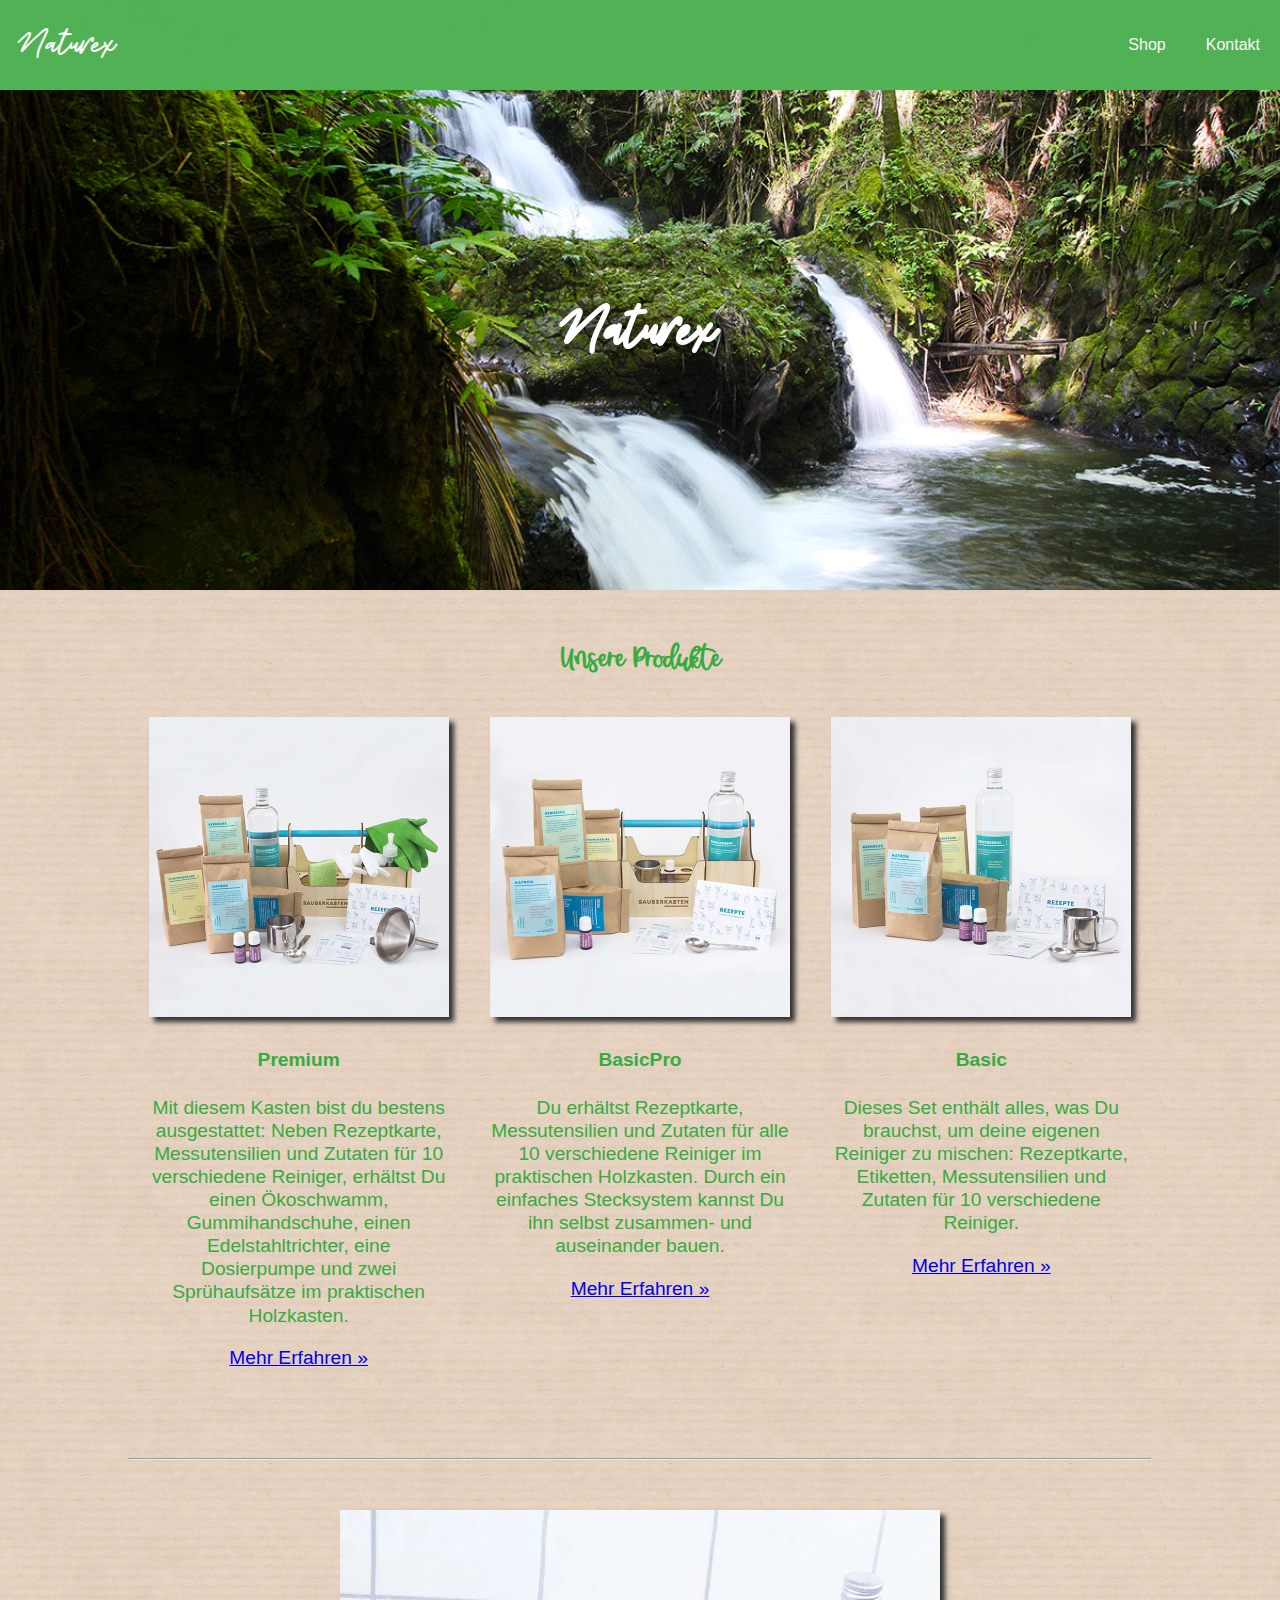
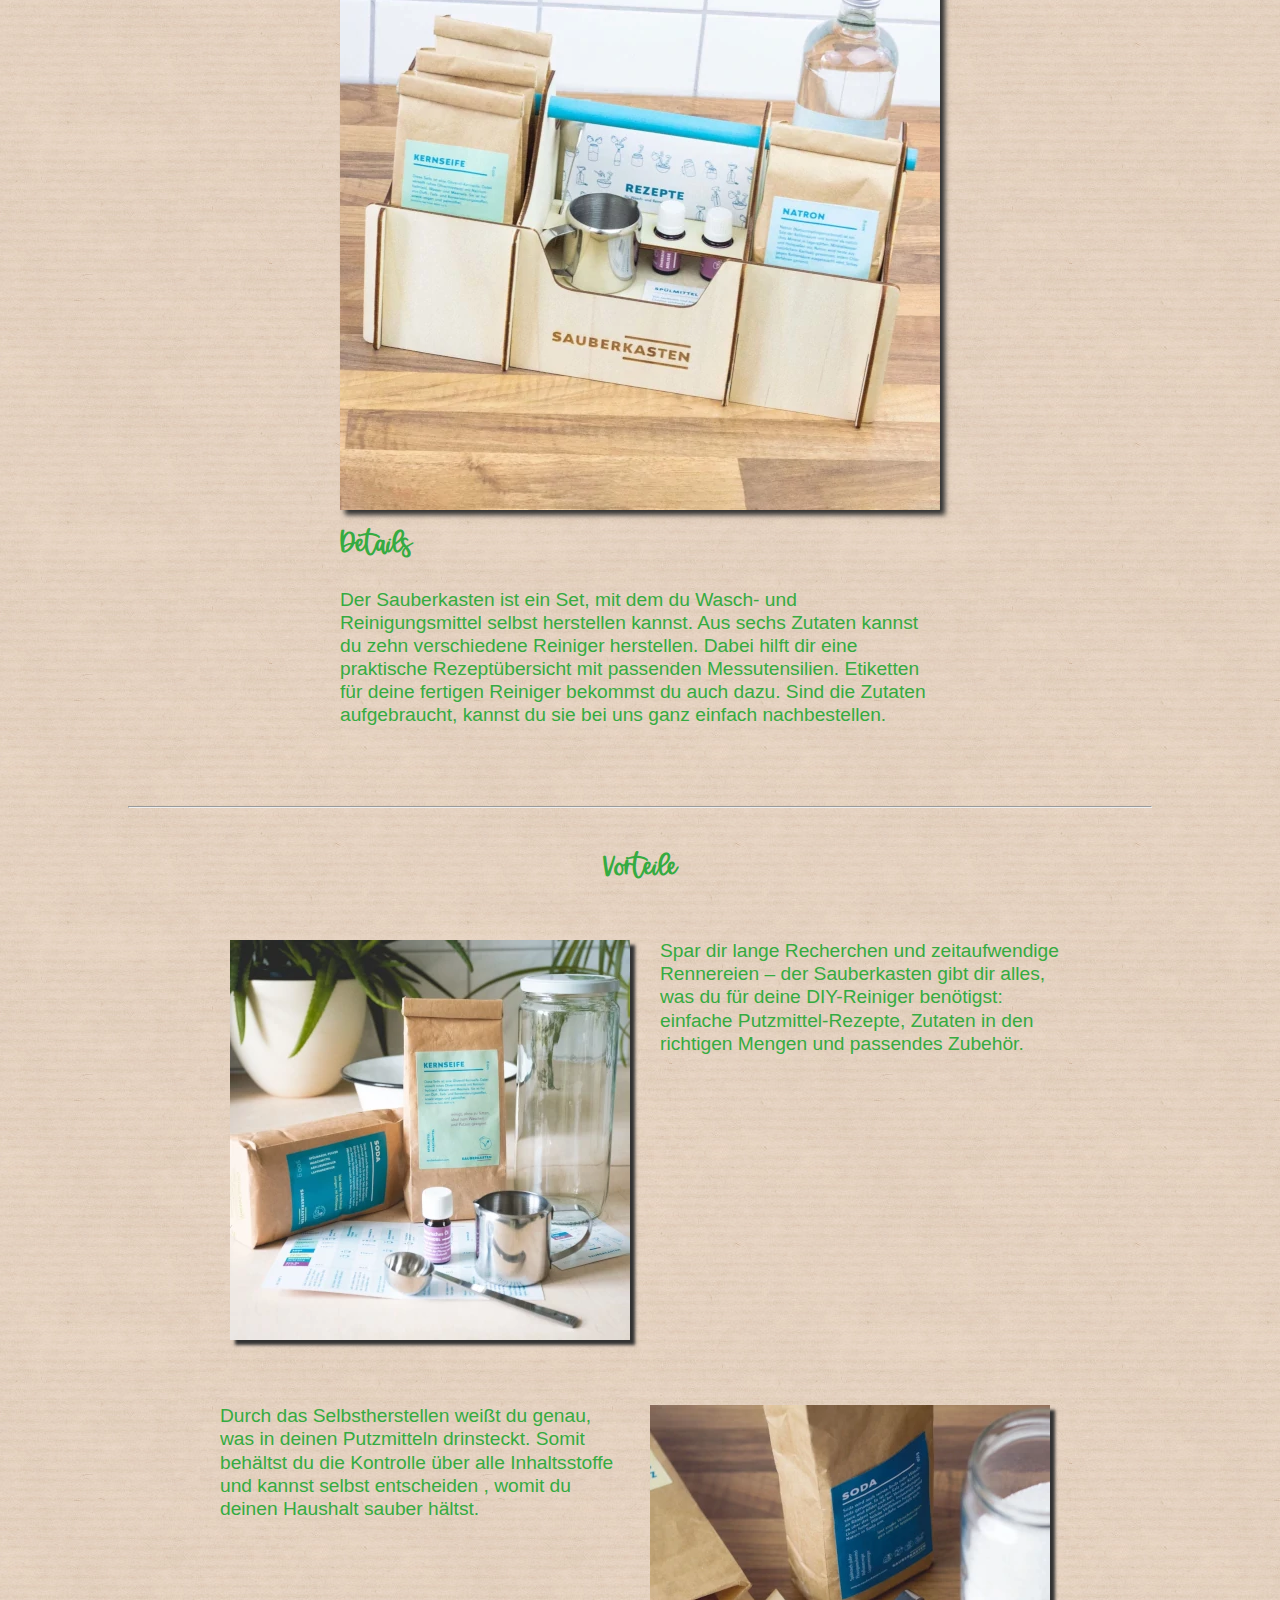
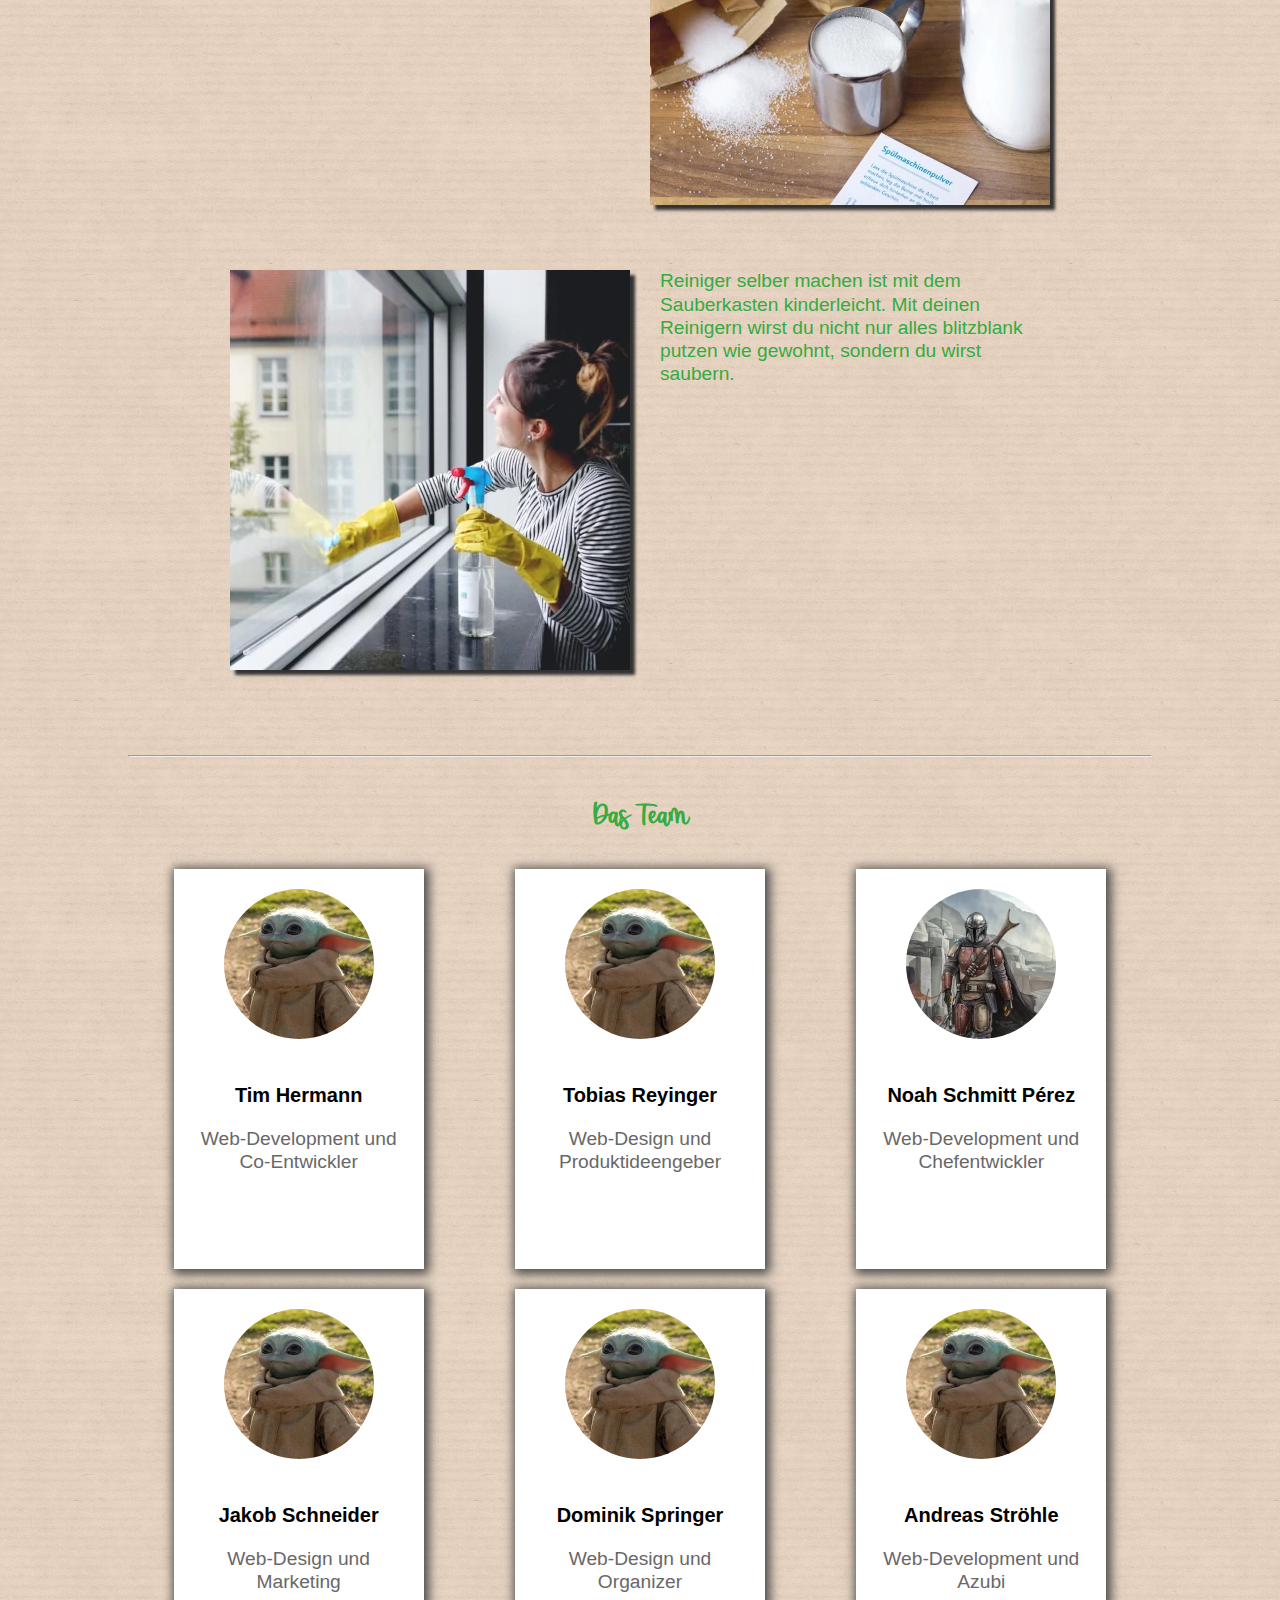
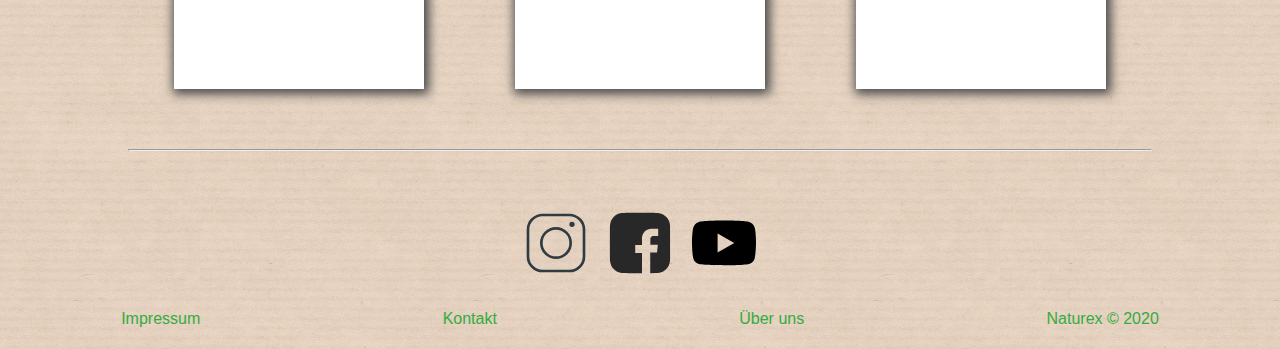
==== index.html @ e86421b9 "Texte größer" ====
﻿<!DOCTYPE html>
<html lang="de">

    <head>
        <meta charset="UTF-8">
        <meta name="viewport" content="width=device-width, initial-scale=1.0">  <!-- Das der Browser weiß, das Seitenbreite 1 ist.-->
        <link rel="stylesheet" href="styles/main.css">  
        <link rel="stylesheet" href="styles/header.css">
        <link rel="stylesheet" href="styles/index.css">
		<link rel="stylesheet" href="styles/footer.css">
        <title>Naturex</title> 
    </head>

    <body>
        
        <header>
            <ul class="header-inhalt">
                <li id="header-logo"><a href="index.html">Naturex</a></li>
                <li><a href="sites/produkt1.html">Shop</a></li> 
                <li><a href="sites/kontakt.html">Kontakt</a></li>
            </ul>
        </header>

        <div class="bg">
            <h1>Naturex</h1>
        </div>

        <main>
            
            <div class="products">
                <h2>Unsere Produkte</h2>
                <div class="products-container">
                    <div class="products-box">
                        <a href="sites/produkt1.html"><img src="images/product.jpg"></a>
                        <h4>Premium</h4>
                        <p>Mit diesem Kasten bist du bestens ausgestattet: Neben Rezeptkarte, Messutensilien und Zutaten für 10 verschiedene Reiniger, erhältst Du einen Ökoschwamm, Gummihandschuhe, einen Edelstahltrichter, eine Dosierpumpe und zwei Sprühaufsätze im praktischen Holzkasten.</p>
                        <a href="sites/produkt1.html"><p>Mehr Erfahren »</p></a>
                    </div>
                    <div class="products-box">
                        <a href="sites/produkt1.html"><img src="images/product2.jpg"></a>
                        <h4>BasicPro</h4>
                        <p>Du erhältst Rezeptkarte, Messutensilien und Zutaten für alle 10 verschiedene Reiniger im praktischen Holzkasten. Durch ein einfaches Stecksystem kannst Du ihn selbst zusammen- und auseinander bauen.</p>
                        <a href="sites/produkt1.html"><p>Mehr Erfahren »</p></a>
                    </div>                    <div class="products-box">
                        <a href="sites/produkt1.html"><img src="images/product3.jpg"></a>
                        <h4>Basic</h4>
                        <p>Dieses Set enthält alles, was Du brauchst, um deine eigenen Reiniger zu mischen: Rezeptkarte, Etiketten, Messutensilien und Zutaten für 10 verschiedene Reiniger.</p>
                        <a href="sites/produkt1.html"><p>Mehr Erfahren »</p></a>
                    </div>
                </div>
            </div>

            <hr>

            <div class="details" id="details">
				<a href="/sites/produkt1.html"> 
                <div class="detailsbild detailsbox">
                    <img id="boxProduktbild"
                         alt="Bild der Kiste mit Materialien"
                         srcset="images/box.webp 600w,
                            images/box_m.webp 400w,
                            images/box_s.webp 300w"
                         sizes="100vw"/>
                </div>
				</a>
                <div class="detailstext detailsbox">
                    <h2>Details</h2>
                    <p>Der Sauberkasten ist ein Set, mit dem du Wasch- und Reinigungsmittel selbst herstellen kannst.
						Aus sechs Zutaten kannst du zehn verschiedene Reiniger herstellen. 
						Dabei hilft dir eine praktische Rezeptübersicht mit passenden Messutensilien. 
						Etiketten für deine fertigen Reiniger bekommst du auch dazu.
						Sind die Zutaten aufgebraucht, kannst du sie bei uns ganz einfach nachbestellen.</p>
                </div>
            </div>

            <hr>

            <div class="anwendung" id="anwendung">
                <h3>Vorteile</h3>
                <div class="anwendung-container">
                    <div class="anwendungbild">
                        <img class="anwendungImg"
                             alt="Bild der einzelnen Materialien"
                             srcset="images/anwendung1.webp 400w,
                                  images/anwendung1_s.webp 300w"
                             sizes="100vw"/>
                    </div>
                    
                    <div class="anwendungtext">
                        <p>
                        Spar dir lange Recherchen und zeitaufwendige Rennereien 
						– der Sauberkasten gibt dir alles, was du für deine DIY-Reiniger benötigst: einfache Putzmittel-Rezepte, 
						Zutaten in den richtigen Mengen und passendes Zubehör.

                        </p>
                    </div>
                </div>
                <div class="anwendung-container">
                    <div class="anwendungbild bild_vorne">
                        <img class="anwendungImg"
                             alt="Bild der einzelnen Materialien, ausgepackt"
                             srcset="images/anwendung2.webp 400w,
                                images/anwendung2_s.webp 300w"
                                sizes="100vw"/>
                    </div>
                    <div class="anwendungtext box2">
                        <p>
                        Durch das Selbstherstellen weißt du genau, was in deinen Putzmitteln drinsteckt. 
						Somit behältst du die Kontrolle über alle Inhaltsstoffe und kannst selbst entscheiden
						, womit du deinen Haushalt sauber hältst. 
                        </p>
                    </div>
                    <div class="anwendungbild bild_hinten">
                        <img class="anwendungImg"
                             alt="Bild der einzelnen Materialien, ausgepackt"
                             srcset="images/anwendung2.webp 400w,
                                images/anwendung2_s.webp 300w"
                             sizes="100vw"/>
                    </div>
                </div>
                <div class="anwendung-container">
                    <div class="anwendungbild">
                        <img class="anwendungImg"
                             alt="Bild einer Frau die mit dem Produkt ein Fenster Putzt"
                             srcset="images/anwendung3.webp 400w,
                                images/anwendung3_s.webp 300w"
                             sizes="100vw"/>
                    </div>
                    <div class="anwendungtext">
                        <p>
                            Reiniger selber machen ist mit dem Sauberkasten kinderleicht. 
							Mit deinen Reinigern wirst du nicht nur alles blitzblank putzen wie gewohnt, sondern du wirst saubern.

                        </p>
                    </div>
                </div>
            </div>

            <hr>

            <div class="team" id="team">
                <h3>Das Team</h3>
                <div class="team-container">
                    <div class="member-container">
                        <img src="images/team.webp" alt="Ein kleiner Baby Yoda">
                        <p class="member-name">Tim Hermann</p>
                        <p class="member-text">Web-Development und Co-Entwickler</p>
                    </div>
                    <div class="member-container">
                        <img src="images/team.webp" alt="Ein kleiner Baby Yoda">
                        <p class="member-name">Tobias Reyinger</p>
                        <p class="member-text">Web-Design und Produktideengeber</p>
                    </div>
                    <div class="member-container">
                        <img src="images/din.webp" alt="Ein kleiner Baby Yoda">
                        <p class="member-name">Noah Schmitt Pérez</p>
                        <p class="member-text">Web-Development und Chefentwickler</p>
                    </div>
                    <div class="member-container">
                        <img src="images/team.webp" alt="Ein kleiner Baby Yoda">
                        <p class="member-name">Jakob Schneider</p>
                        <p class="member-text">Web-Design und Marketing</p>
                    </div> 
                    <div class="member-container">
                        <img src="images/team.webp" alt="Ein kleiner Baby Yoda">
                        <p class="member-name">Dominik Springer</p>
                        <p class="member-text">Web-Design und Organizer</p>
                    </div>
                    <div class="member-container">
                        <img src="images/team.webp" alt="Din/Der Mandalorianer">
                        <p class="member-name">Andreas Ströhle</p>
                        <p class="member-text">Web-Development und Azubi</p>
                    </div>
                </div>        
            </div>

            <hr>

        </main>

        <footer id="fusszeile">
				
				<div class="socials">
					<a href="https://www.instagram.com/naturexgruppe?igshid=xt855sblavp4"><svg class="icons-svg" width="64" height="64"><?xml version="1.0" ?><svg viewBox="0 0 24 24" xmlns="http://www.w3.org/2000/svg"><title/><g id="Instagram"><g data-name="&lt;Group&gt;" id="_Group_"><rect data-name="&lt;Path&gt;" height="21" id="_Path_" rx="5.48" ry="5.48" style="fill:none;stroke:#303c42;stroke-linecap:round;stroke-linejoin:round" width="21" x="1.5" y="1.5"/><circle cx="12" cy="12" data-name="&lt;Path&gt;" id="_Path_2" r="5.5" style="fill:none;stroke:#303c42;stroke-linecap:round;stroke-linejoin:round"/><circle cx="18" cy="5" data-name="&lt;Path&gt;" id="_Path_3" r="0.5" style="fill:none;stroke:#303c42;stroke-linecap:round;stroke-linejoin:round"/></g></g></svg></svg></a>
					<a href="https://m.facebook.com/home.php"><svg class="icons-svg" width="64" height="64"><?xml version="1.0" ?><svg data-name="Layer 1" id="Layer_1" viewBox="0 0 500 500" xmlns="http://www.w3.org/2000/svg"><defs><style>.cls-1{fill:#282828;}</style></defs><title/><path class="cls-1" d="M484.85,124.75a144.17,144.17,0,0,0-2.32-25.29c-1.94-10.19-4.67-20.12-9.55-29.33A101.85,101.85,0,0,0,453.39,44a97.14,97.14,0,0,0-42.76-24.4c-14.83-4-30-4.84-45.21-4.82a.46.46,0,0,1-.09-.23H134.59c0,.08,0,.16,0,.23-8.65.16-17.32.09-25.92,1.16A123.46,123.46,0,0,0,81,22.15,97.48,97.48,0,0,0,44.25,46.27,97.15,97.15,0,0,0,19.68,89.18c-3.94,14.72-4.8,29.73-4.82,44.85L14.7,365.7v0c.28,10.45.37,21,2.13,31.36,1.87,11,4.54,21.71,9.64,31.69A101.36,101.36,0,0,0,54.77,463a91.92,91.92,0,0,0,28.31,15.35c15.12,4.88,30.72,6.75,46.55,6.84,9.88.06,19.74.31,29.62.27,35.45-.15,70.89,0,106.34,0V328.22H212.71V265H265.6V219.7s-3.82-75.25,70.34-81.25h56.16v57.25h-40.9S333.76,199,331,215.34v48.53h58.35l-6.54,60.53H329.94v161q22.27-.11,44.55-.38a169.3,169.3,0,0,0,28.23-3A95.61,95.61,0,0,0,450,459c15.78-14.08,26.43-31.3,31.24-52.09,3.15-13.59,3.93-27.38,4.07-41.21v-2.76C485.3,361.87,484.89,127.84,484.85,124.75Z"/></svg></a>
					<a href="https://m.youtube.com/channel/UCnW5NKzqNoeKpvl3gJm-N-Q"><svg class="icons-svg" width="64" height="64"><?xml version="1.0" ?><!DOCTYPE svg  PUBLIC '-//W3C//DTD SVG 1.1//EN'  'http://www.w3.org/Graphics/SVG/1.1/DTD/svg11.dtd'><svg height="100%" style="fill-rule:evenodd;clip-rule:evenodd;stroke-linejoin:round;stroke-miterlimit:2;" version="1.1" viewBox="0 0 512 512" width="100%" xml:space="preserve" xmlns="http://www.w3.org/2000/svg" xmlns:serif="http://www.serif.com/" xmlns:xlink="http://www.w3.org/1999/xlink"><path d="M501.303,132.765c-5.887,-22.03 -23.235,-39.377 -45.265,-45.265c-39.932,-10.7 -200.038,-10.7 -200.038,-10.7c0,0 -160.107,0 -200.039,10.7c-22.026,5.888 -39.377,23.235 -45.264,45.265c-10.697,39.928 -10.697,123.238 -10.697,123.238c0,0 0,83.308 10.697,123.232c5.887,22.03 23.238,39.382 45.264,45.269c39.932,10.696 200.039,10.696 200.039,10.696c0,0 160.106,0 200.038,-10.696c22.03,-5.887 39.378,-23.239 45.265,-45.269c10.696,-39.924 10.696,-123.232 10.696,-123.232c0,0 0,-83.31 -10.696,-123.238Zm-296.506,200.039l0,-153.603l133.019,76.802l-133.019,76.801Z" style="fill-rule:nonzero;"/></svg></a>
				</div>	
				
				
				<ul class="inhalt">
					<li class="inhalt-schrift"><a href="sites/Impressum.html">Impressum</a></li>
					<li class="inhalt-schrift"><a href="sites/kontakt.html">Kontakt</a></li>
					<li class="inhalt-schrift"><a href="sites/about.html">Über uns</a></li>
					<li class="inhalt-schrift">Naturex © 2020</li>
				</ul>
				
			
		</footer>
        
    </body>
</html>
---- styles/main.css ----
html {
    font-family: 'Roboto', sans-serif;
    color: rgb(53, 171, 65);
    /*text-shadow: 2px 2px 4px black;*/
    max-width: 100%; /*UNBEDINT Für handy anpassen*/
}

main {
  margin: 0 10%; /*muss für kleine screens angepasst werden*/
  font-size: 120%;
  line-height: 120%;
}

hr {
  margin: 50px 0;
  color: rgb(53, 171, 65);
}

/* header Position und Farbe */

body {
  background-image: url("/images/background.jpg");
  background-color: white;
  color: rgb(53, 171, 65);
  margin: 0;
  margin-left: 0;
}
  
@font-face {
    font-family: 'brightsideregular';
    src: url('brightside-regular1-webfont.woff2') format('woff2'),
         url('brightside-regular1-webfont.woff') format('woff');
}

@font-face {
    font-family: 'beautysalon_scriptregular';
    src: url('beautysalonscript-regular-webfont.woff2') format('woff2'),
         url('beautysalonscript-regular-webfont.woff') format('woff');
}

h1 {
	font-family: 'brightsideregular';
}

h2 {
	font-family: 'brightsideregular';
}

h3 {
	font-family: 'brightsideregular';
	font-size: 150%;
}

#header-logo{
	font-family: 'beautysalon_scriptregular';
}
---- styles/header.css ----
header {
  width: 100%;
  height: 10vh;
  position: fixed;        
  background: rgb(53, 171, 65);
  color: #fff;
  top: 0;
  left: 0;
  opacity: 84%;
  text-shadow: none;
}
  
.header-inhalt{
  list-style-type:none;
	height: 10vh;
	display: flex;
  flex-direction: row;
  align-content: space-around;
  flex-wrap: wrap;
  margin: 0px;
  align-items: center;
}

 #header-logo{
  margin-right: auto;
  font-size: 2.5em;
	margin-left: -40px;
}

.header-inhalt li{
  padding: 5px 20px;
}
 
.header-inhalt a{
	color: inherit;
	text-decoration: none;
}
---- styles/index.css ----
h3 {
  text-align: center;
}

/*waterfall bg*/
.bg {
  margin-top: 10vh;
  margin: 10vh 0 0 0;
  background: url(/images/waterafall_og.gif) center / cover;
  height: 500px;
  width: auto;
}
.bg h1 {
  color: white;
  text-align: center;
  margin-top: 0;
  padding-top: 200px;
  text-shadow: 3px 3px 20px black;

  font-family: 'beautysalon_scriptregular';
  font-size: 4em;

} 

/*Die Produkte*/

.products {
  text-align: center;
}
.products h2 {
  text-align: center;
  margin-top: 60px;
}
.products-container {
  display: flex;
  flex-flow: row wrap;
  justify-content: space-around;
}
.products-box img {
  height: 300px;
  box-shadow: 5px 5px 5px #333;
}
.products-box {
  width: 300px;
  margin: 20px;
}

#produktbild img {
  overflow: hidden;
  border-radius: 0em 3em;
  box-shadow: 5px 5px 5px #333;
  width: 598px;
  height: 424px;
}
@media only screen and (max-width: 800px) {
  #produktbild img {
    width: 400px;
    height: 284px;
  }
}
@media only screen and (max-width: 450px) {
  #produktbild img {
    width: 300px;
    height: 213px;
  }
}

.produktbox {
  width: 598px;
}
@media only screen and (max-width: 800px) {
  .produktbox {
    width: 400px;
  }
}
@media only screen and (max-width: 450px) {
  .produktbox {
    width: 300px;
  }
}


/*Details*/
.details {
  display: flex;
  flex-flow: row wrap;
  justify-content: center;
}
#boxProduktbild {
  width: 600px;
  box-shadow: 5px 5px 5px #333;
}
@media only screen and (max-width: 800px) {
  #boxProduktbild {
    width: 400px;
  }
}
@media only screen and (max-width: 450px) {
  #boxProduktbild {
    width: 300px;
  }
}

.detailstext p {
  width: 600px;
  text-align: block;
  margin: 30px 20px;
}
@media only screen and (max-width: 800px) {
  .detailstext p {
    width: 400px;
  }
}
@media only screen and (max-width: 450px) {
  .detailstext p {
    width: 300px;
  }
}
.detailstext h2 {
  margin: 20px;
}

/*Anwendung*/
.anwendung-container {
  display: flex;
  flex-flow: row wrap;
  justify-content: center;
}
.anwendungtext, .anwendungImg {
  width: 400px;
  margin:30px 20px;
}
@media only screen and (max-width: 450px) {
  .anwendungtext, .anwendungImg {
    width: 300px;
  }
}

.anwendungImg {
  box-shadow: 5px 5px 3px #333;
}

.anwendungtext {
  margin-top: 30px;
  margin: 10px;
}

.bild_vorne {
  display: none;
}
@media only screen and (max-width: 1050px) {
  .bild_hinten {
    display: none;
  }
  .bild_vorne {
    display: block;
  }
}

/*Team*/
.team-container {
  display: flex;
  flex-flow: row wrap;
  justify-content: space-around;
}
.member-container {
  background-color: white;
  color: black;
  width: 250px;
  height: 400px;
  margin: 10px;
  box-shadow: 2px 2px 10px 3px rgb(73, 73, 73);

  text-shadow: none;
}
.member-container img {
  width: 150px;
  border-radius: 75px;
  margin: 20px 50px;
}
.member-container p {
  text-align: center;
  padding: 0 20px;
}
.member-name {
  font-size: 20px;
  font-weight: bold;
}
.member-text {
  color: rgb(104, 104, 104);
  font-weight: 100;
}
---- styles/footer.css ----
#fusszeile{	/*footer position*/
    bottom: 0;
    width: 100%;
	max-height: 18%;	
	overflow: auto;
	text-shadow: none;
}

#fusszeile .inhalt{  /*Liste von den Links*/
	display: flex;
	flex-flow: row wrap;
	justify-content: space-around;
	list-style: none;
	color: rgb(53, 171, 65);	
	margin-left: -40px;
}

#fusszeile .inhalt-schrift{ 
	margin: 5px 10px;
	
}

#fusszeile .inhalt-schrift a{
	color: inherit;
	text-decoration: none;
}

#fusszeile .socials{
	display: flex;
	flex-direction: row;
	justify-content: center;
}
@media only screen and (max-width: 800px){
	#fusszeile .socials{
	flex-direction: column;
	align-items: center;
	}
}

#fusszeile .socials img{
	margin: 10px;
}

.icons-svg{
	margin: 10px;
}
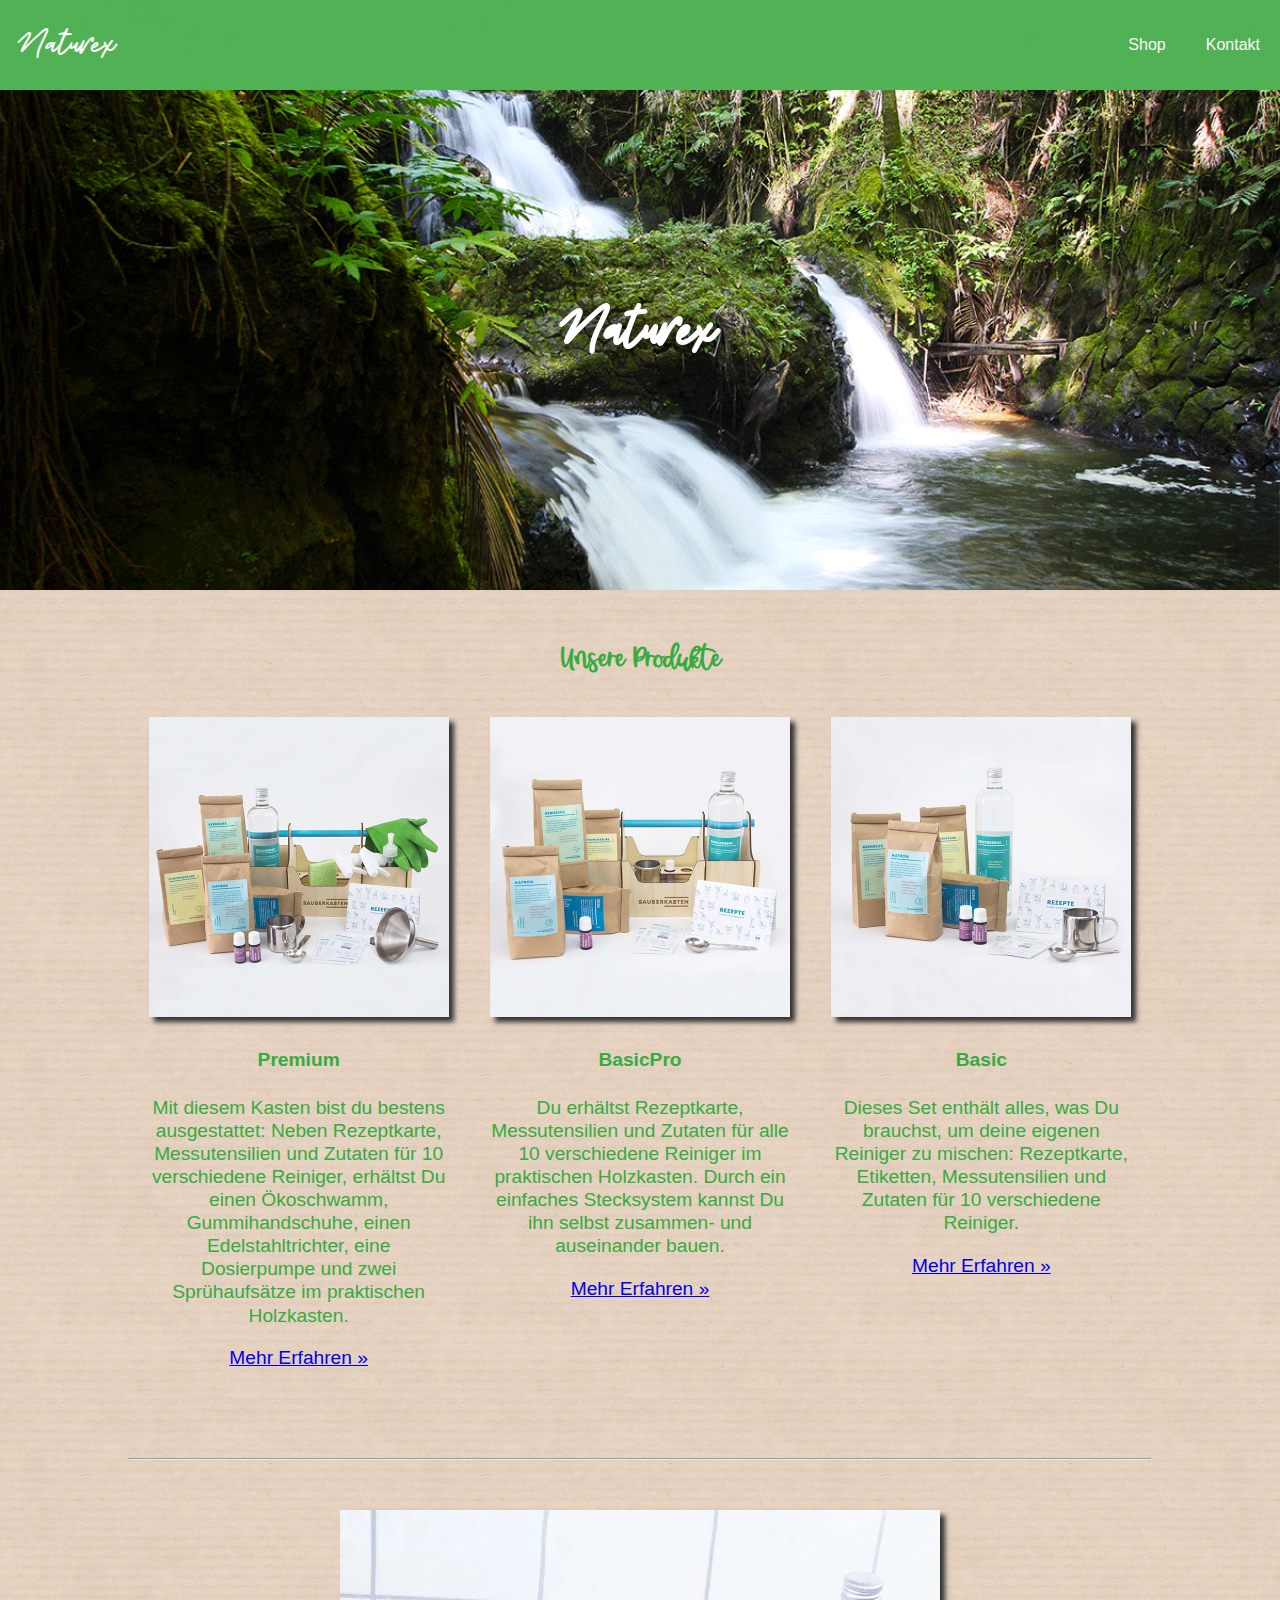
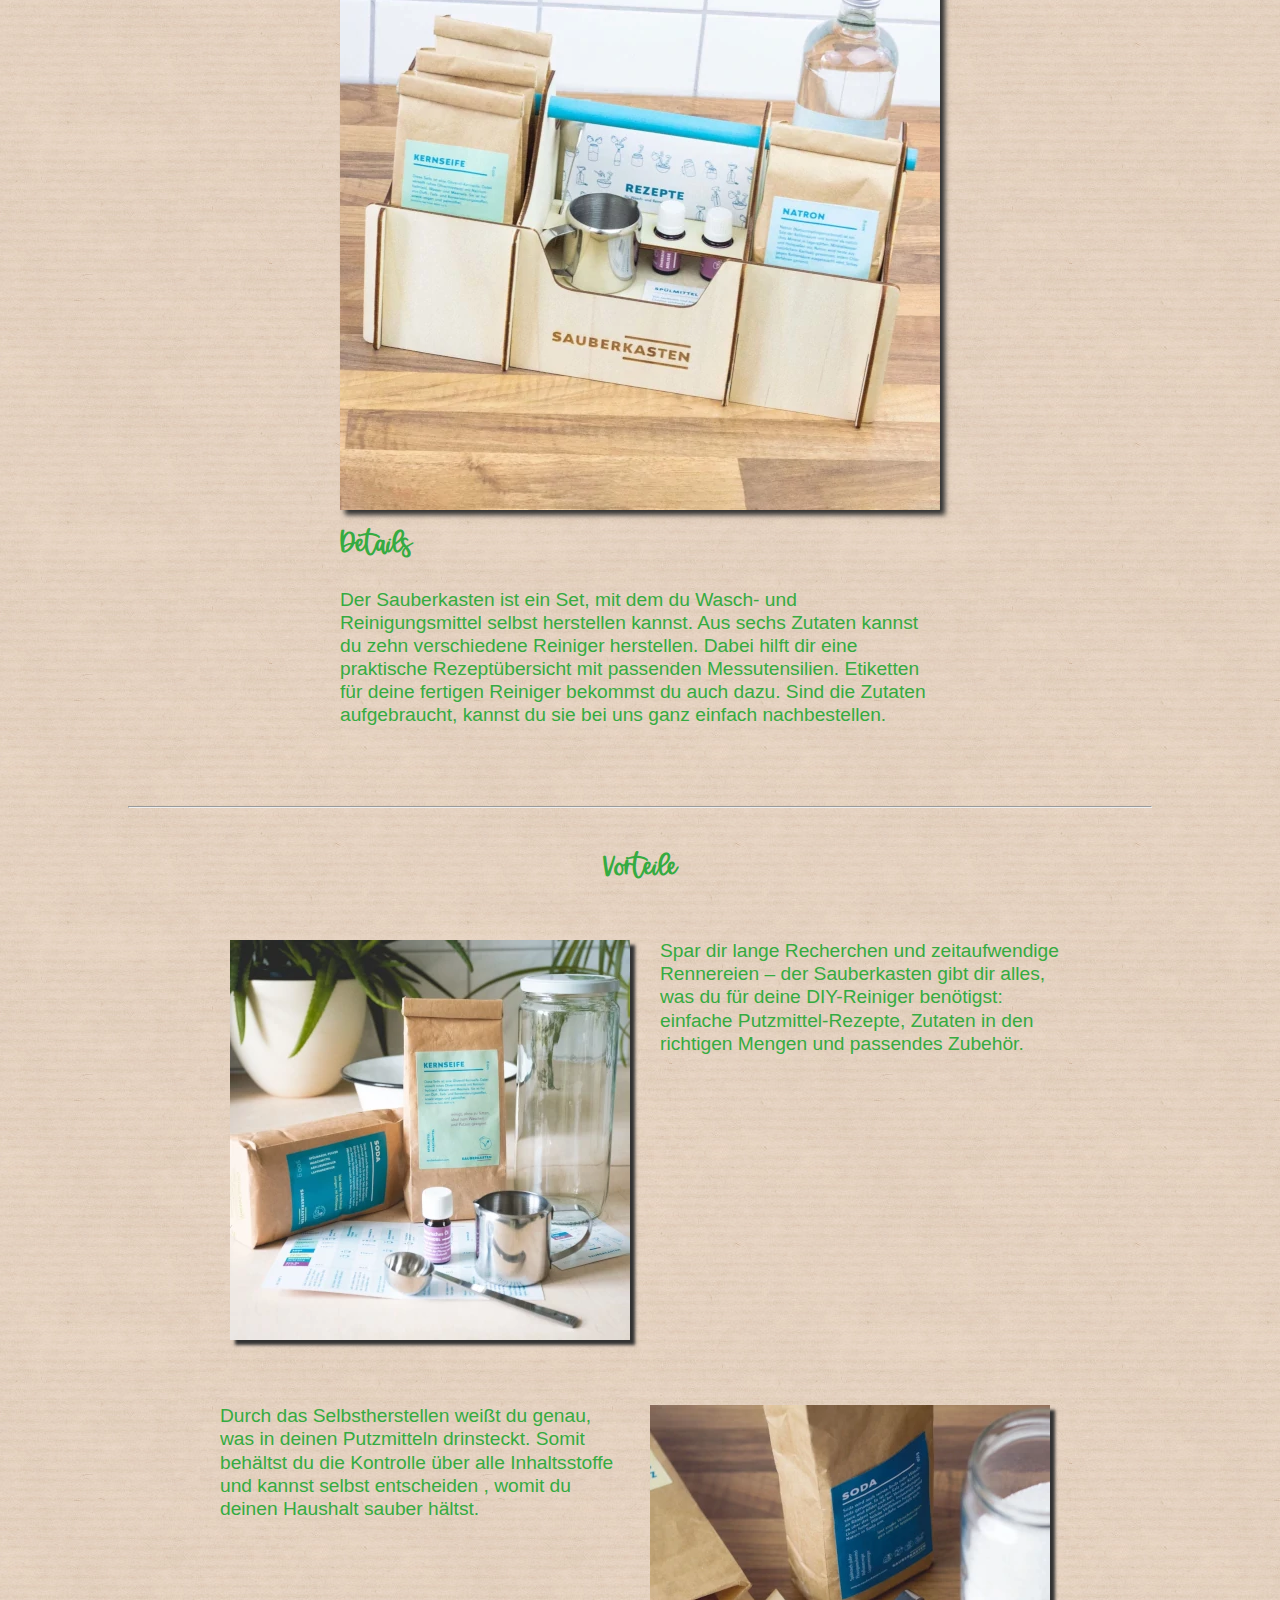
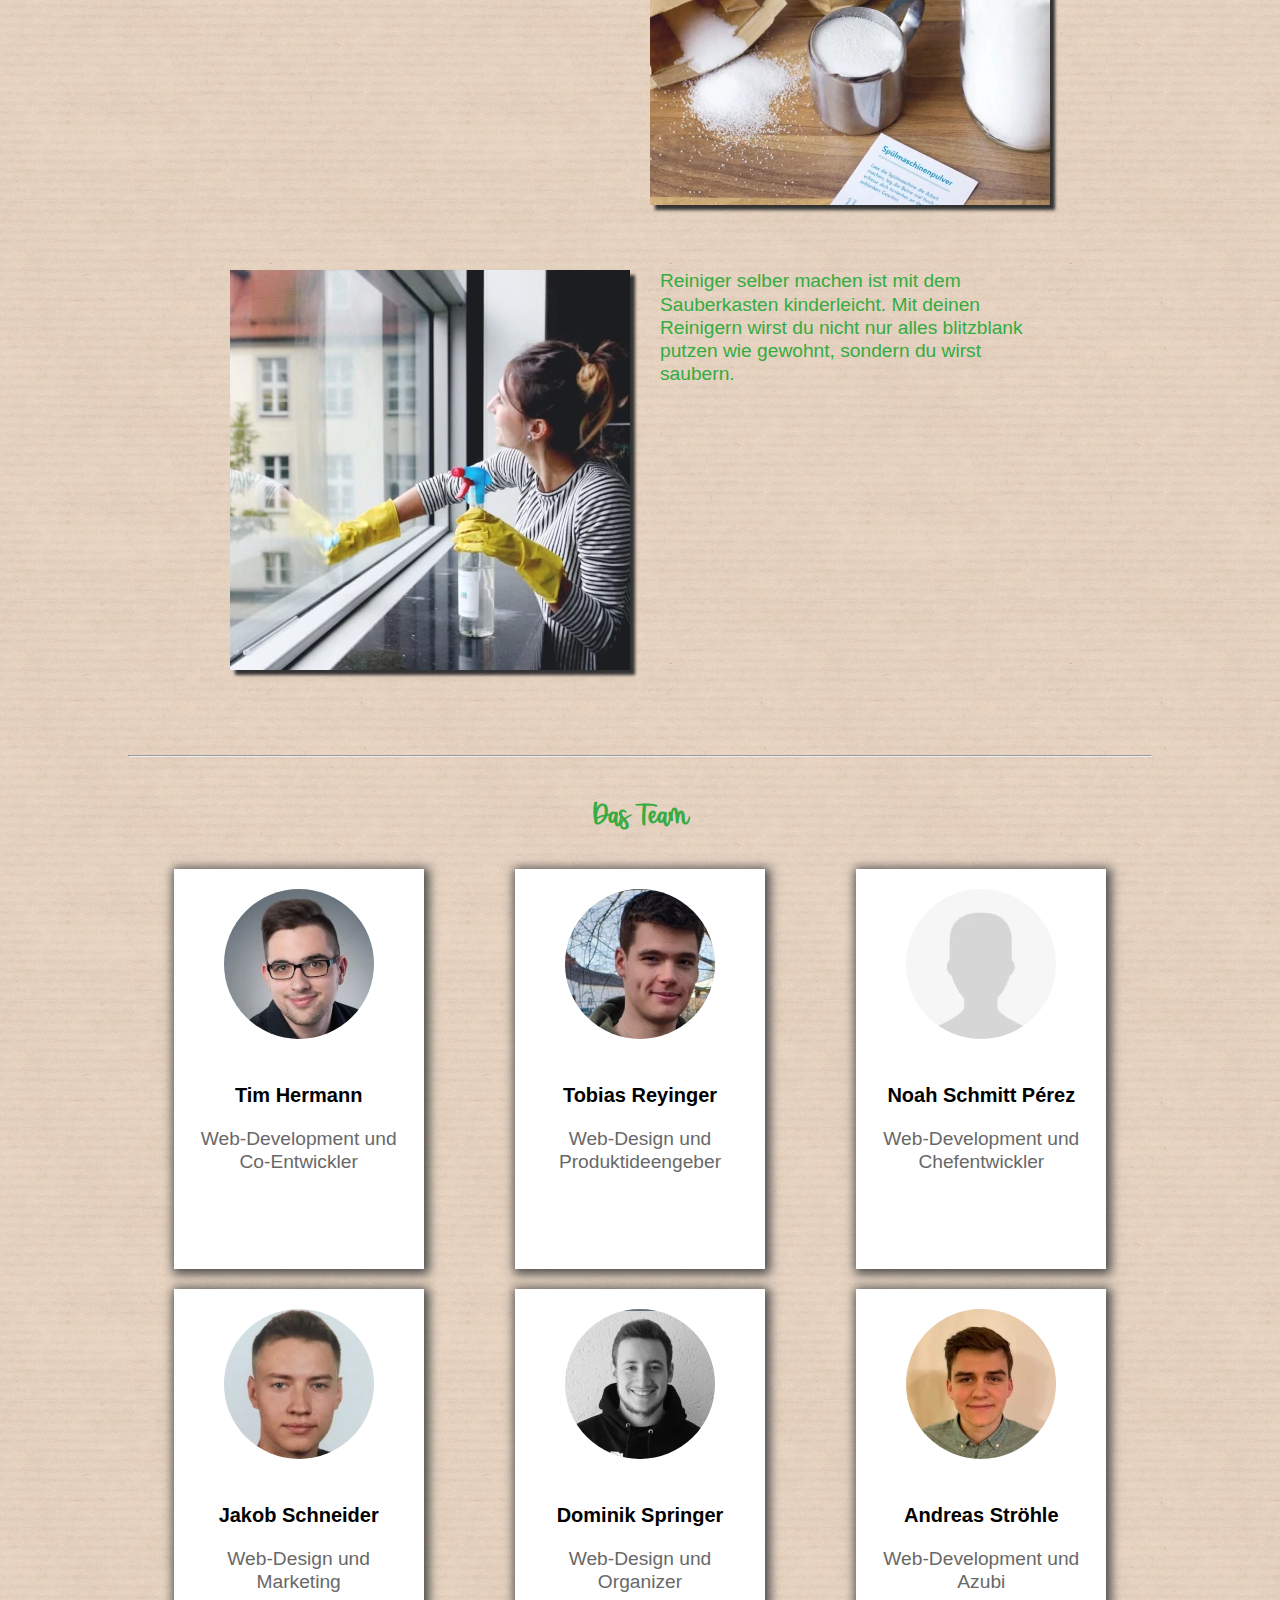
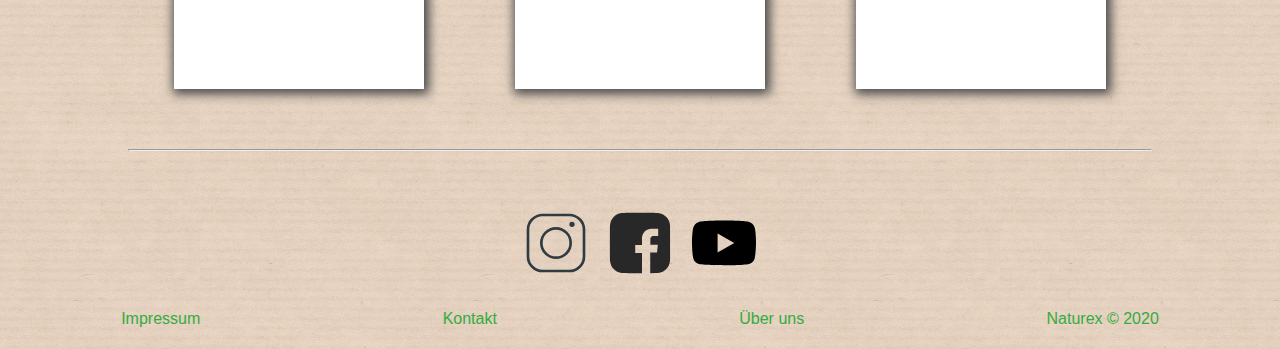
==== commit 411b268e: "Update index.html" ====
--- a/index.html
+++ b/index.html
@@ -142,32 +142,32 @@
                 <h3>Das Team</h3>
                 <div class="team-container">
                     <div class="member-container">
-                        <img src="images/team.webp" alt="Ein kleiner Baby Yoda">
+                        <img src="images/tim.webp" alt="Tim">
                         <p class="member-name">Tim Hermann</p>
                         <p class="member-text">Web-Development und Co-Entwickler</p>
                     </div>
                     <div class="member-container">
-                        <img src="images/team.webp" alt="Ein kleiner Baby Yoda">
+                        <img src="images/tobi.webp" alt="Tobi">
                         <p class="member-name">Tobias Reyinger</p>
                         <p class="member-text">Web-Design und Produktideengeber</p>
                     </div>
                     <div class="member-container">
-                        <img src="images/din.webp" alt="Ein kleiner Baby Yoda">
+                        <img src="images/noah.webp" alt="Noah">
                         <p class="member-name">Noah Schmitt Pérez</p>
                         <p class="member-text">Web-Development und Chefentwickler</p>
                     </div>
                     <div class="member-container">
-                        <img src="images/team.webp" alt="Ein kleiner Baby Yoda">
+                        <img src="images/jakob.webp" alt="Jakob">
                         <p class="member-name">Jakob Schneider</p>
                         <p class="member-text">Web-Design und Marketing</p>
                     </div> 
                     <div class="member-container">
-                        <img src="images/team.webp" alt="Ein kleiner Baby Yoda">
+                        <img src="images/dome.webp" alt="Dome">
                         <p class="member-name">Dominik Springer</p>
                         <p class="member-text">Web-Design und Organizer</p>
                     </div>
                     <div class="member-container">
-                        <img src="images/team.webp" alt="Din/Der Mandalorianer">
+                        <img src="images/andi.webp" alt="Andi">
                         <p class="member-name">Andreas Ströhle</p>
                         <p class="member-text">Web-Development und Azubi</p>
                     </div>
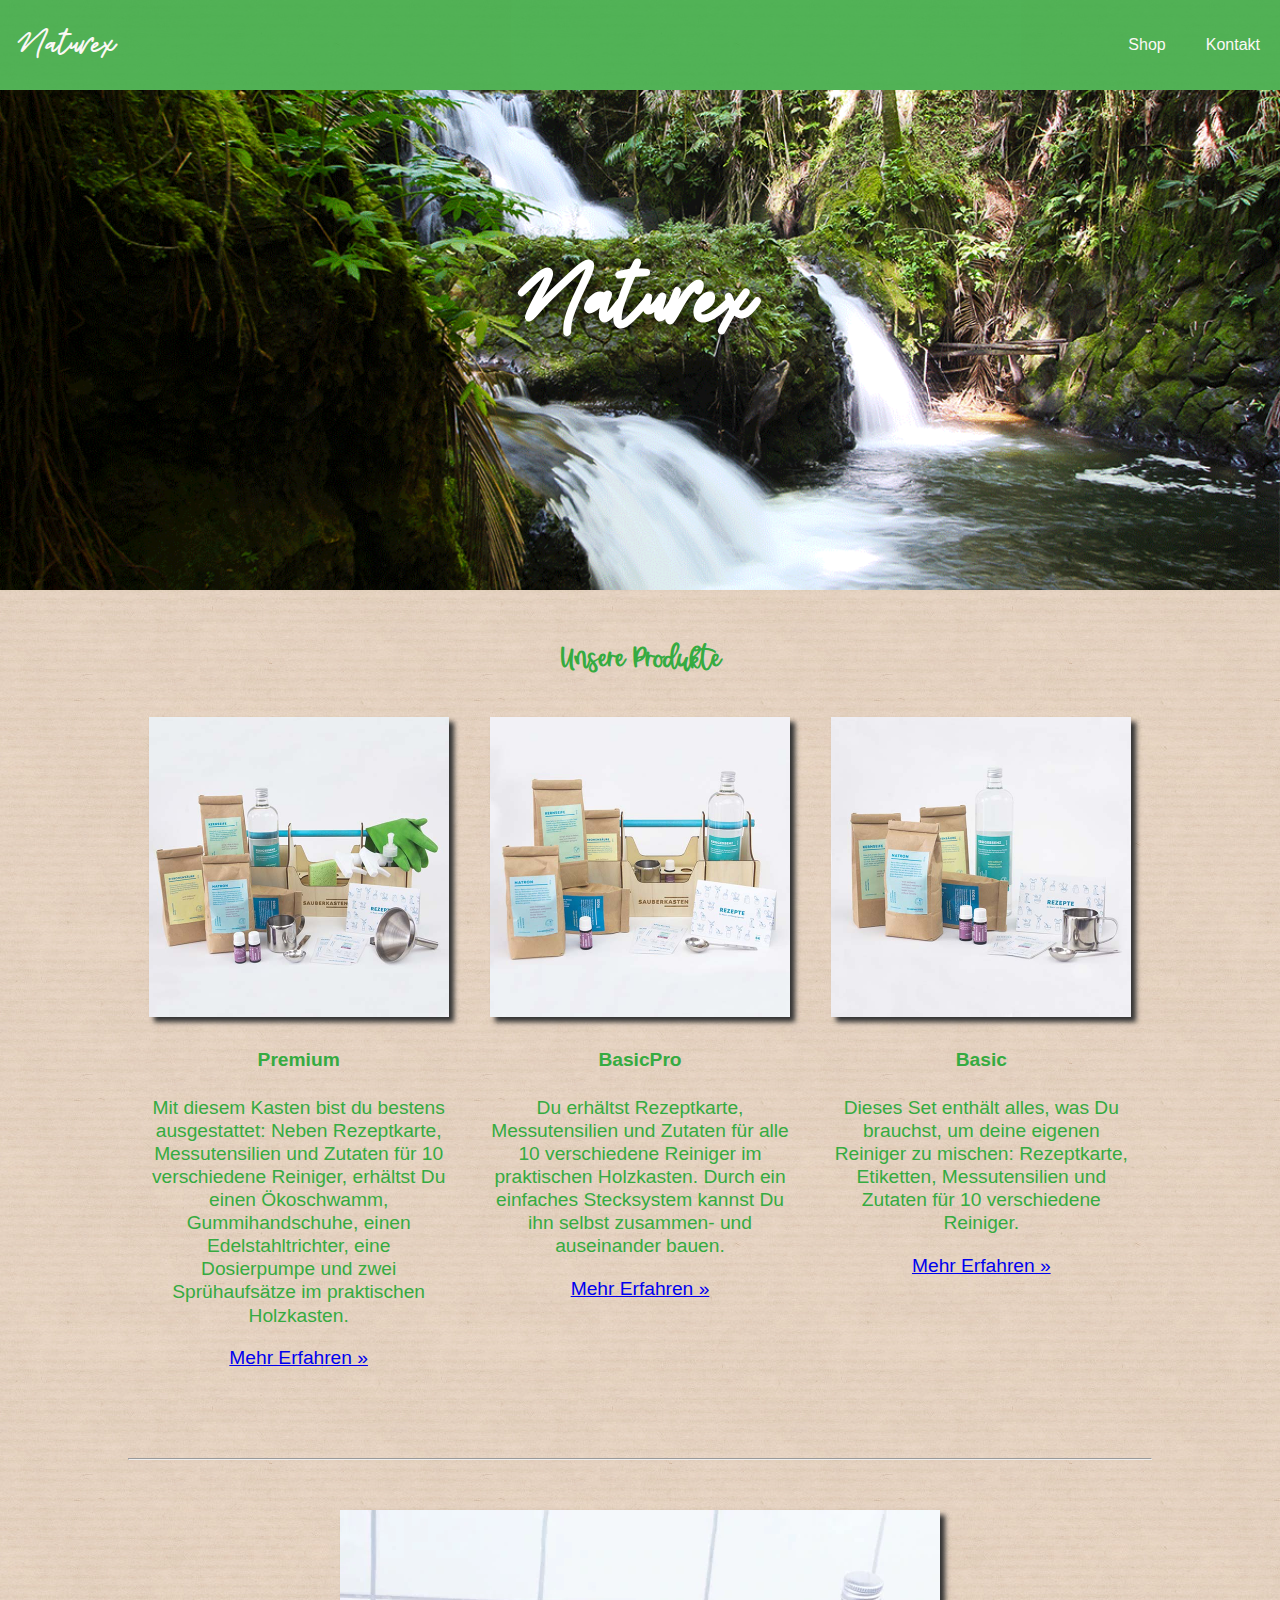
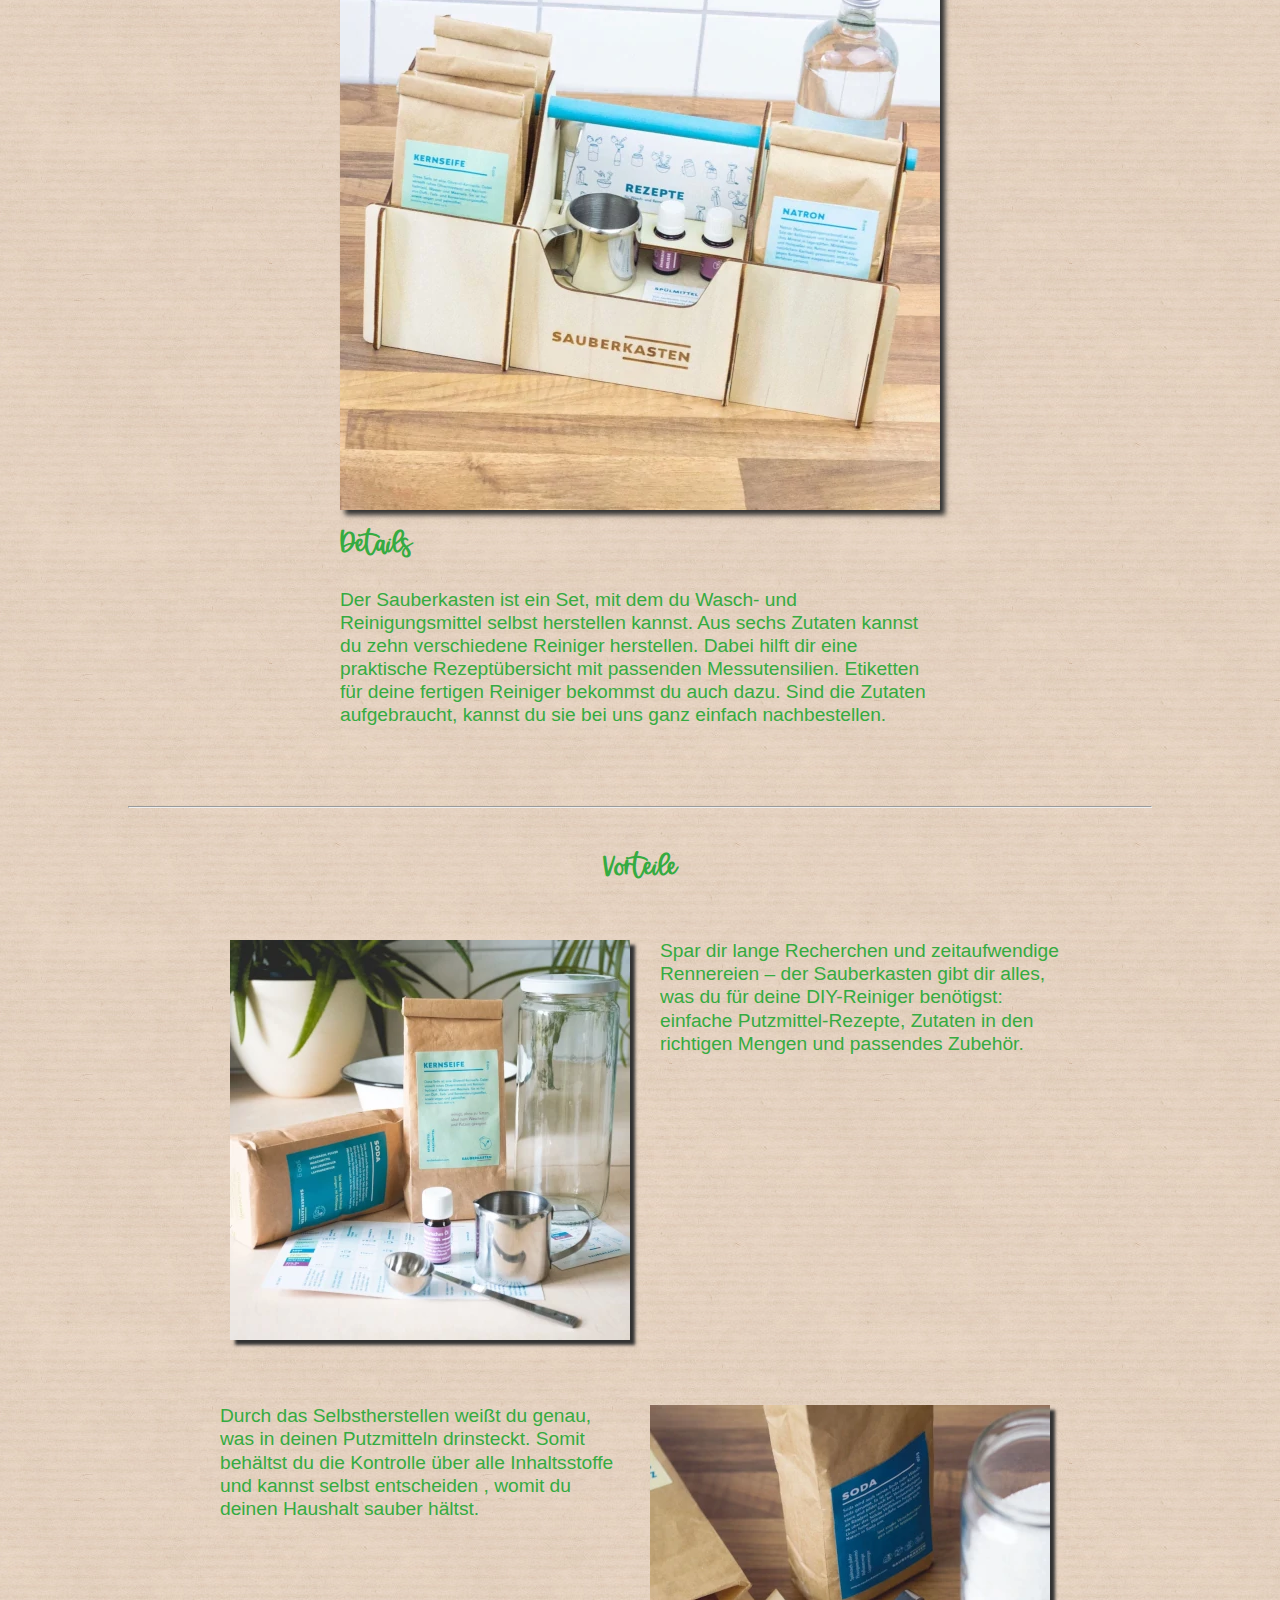
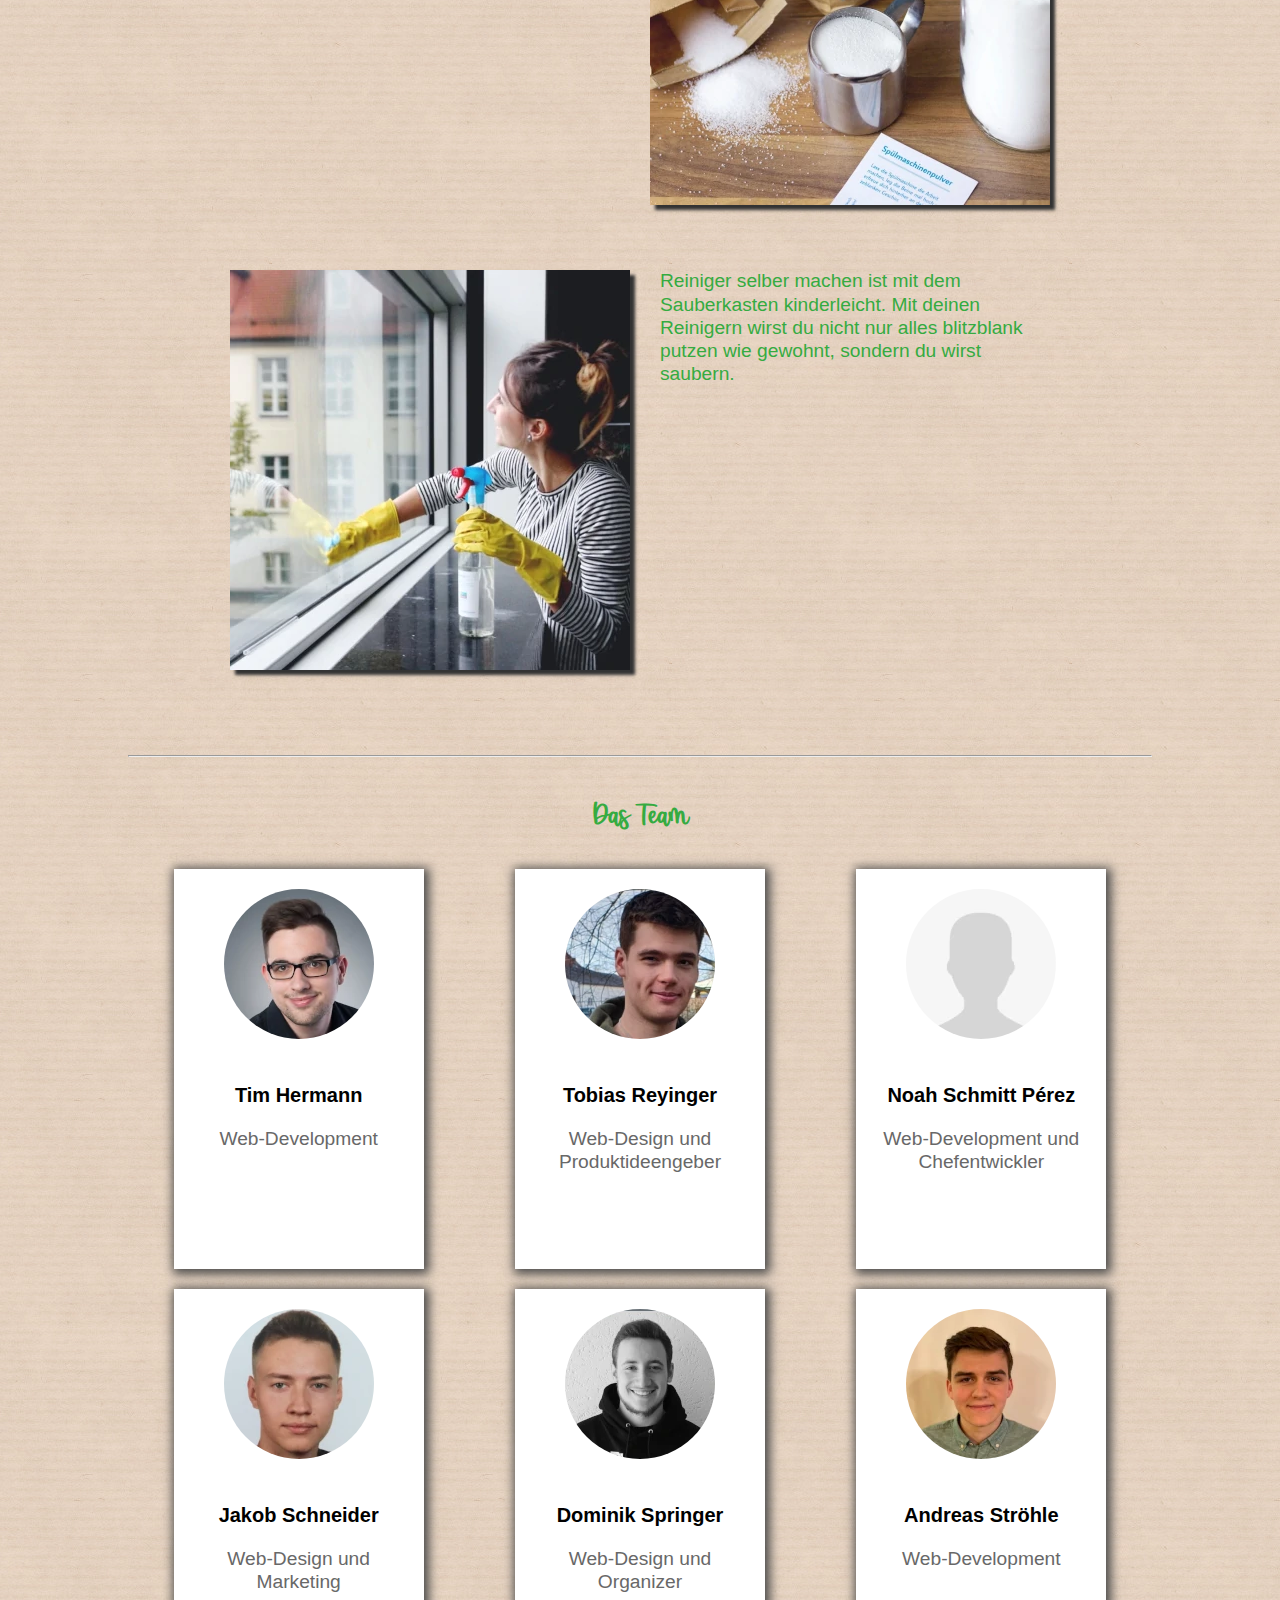
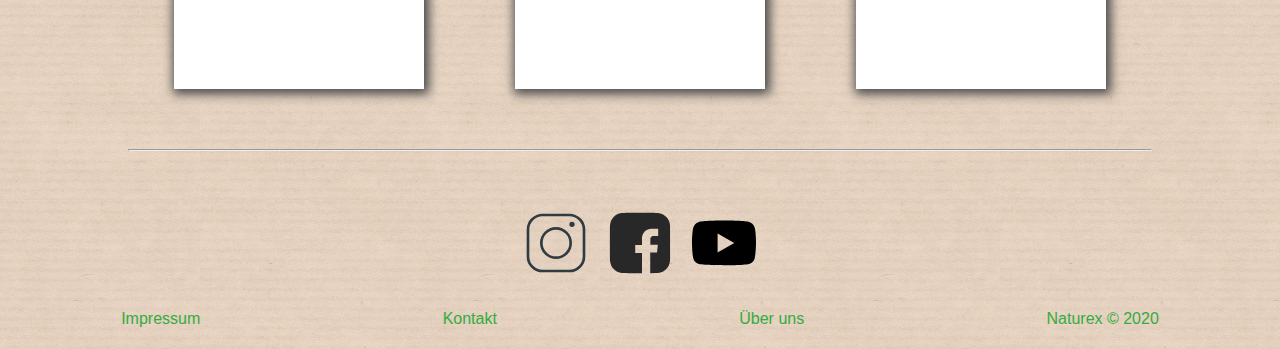
==== commit fa5e53b8: "texte" ====
--- a/index.html
+++ b/index.html
@@ -144,7 +144,7 @@
                     <div class="member-container">
                         <img src="images/tim.webp" alt="Tim">
                         <p class="member-name">Tim Hermann</p>
-                        <p class="member-text">Web-Development und Co-Entwickler</p>
+                        <p class="member-text">Web-Development</p>
                     </div>
                     <div class="member-container">
                         <img src="images/tobi.webp" alt="Tobi">
@@ -169,7 +169,7 @@
                     <div class="member-container">
                         <img src="images/andi.webp" alt="Andi">
                         <p class="member-name">Andreas Ströhle</p>
-                        <p class="member-text">Web-Development und Azubi</p>
+                        <p class="member-text">Web-Development</p>
                     </div>
                 </div>        
             </div>
--- a/styles/index.css
+++ b/styles/index.css
@@ -16,11 +16,15 @@
   margin-top: 0;
   padding-top: 200px;
   text-shadow: 3px 3px 20px black;
-
   font-family: 'beautysalon_scriptregular';
   font-size: 4em;
-
 } 
+@media only screen and (min-width: 1000px) {
+  .bg h1 {
+    padding: 150px;
+    font-size: 6em;
+  }
+}
 
 /*Die Produkte*/
 
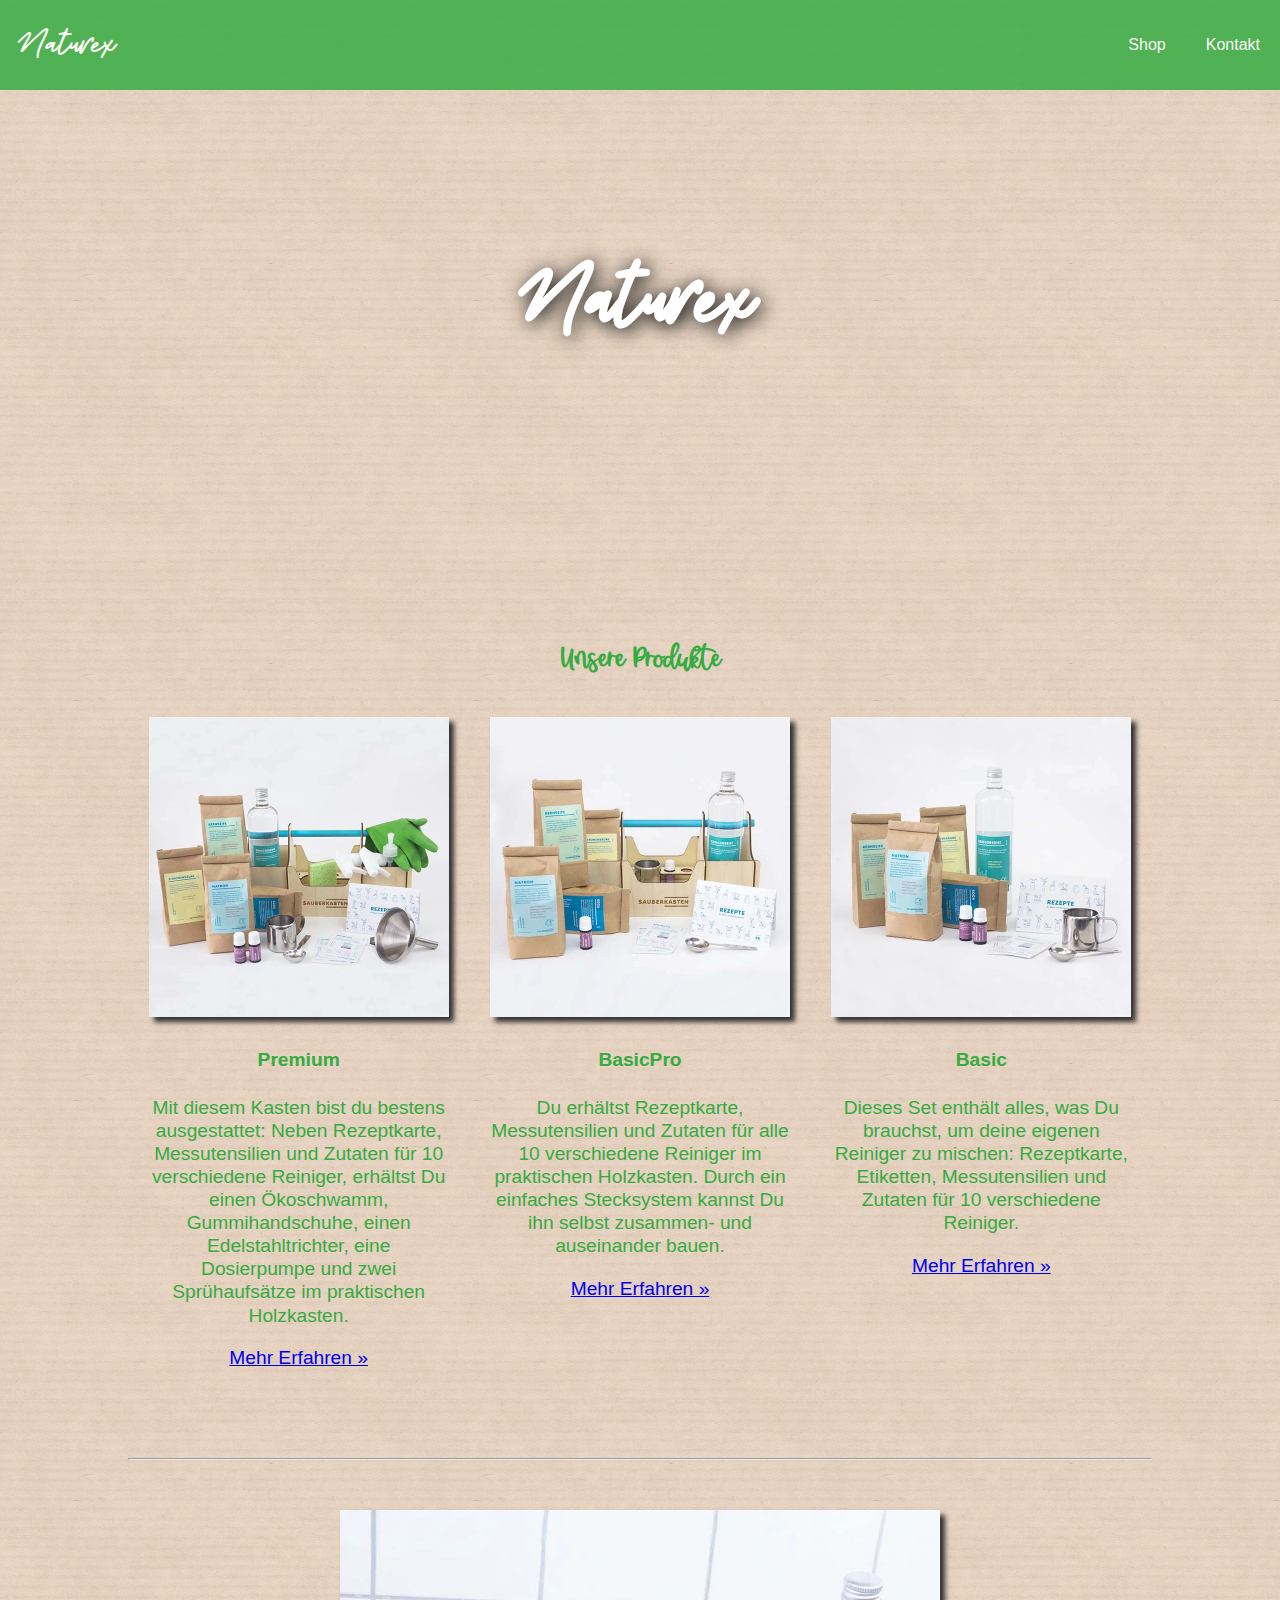
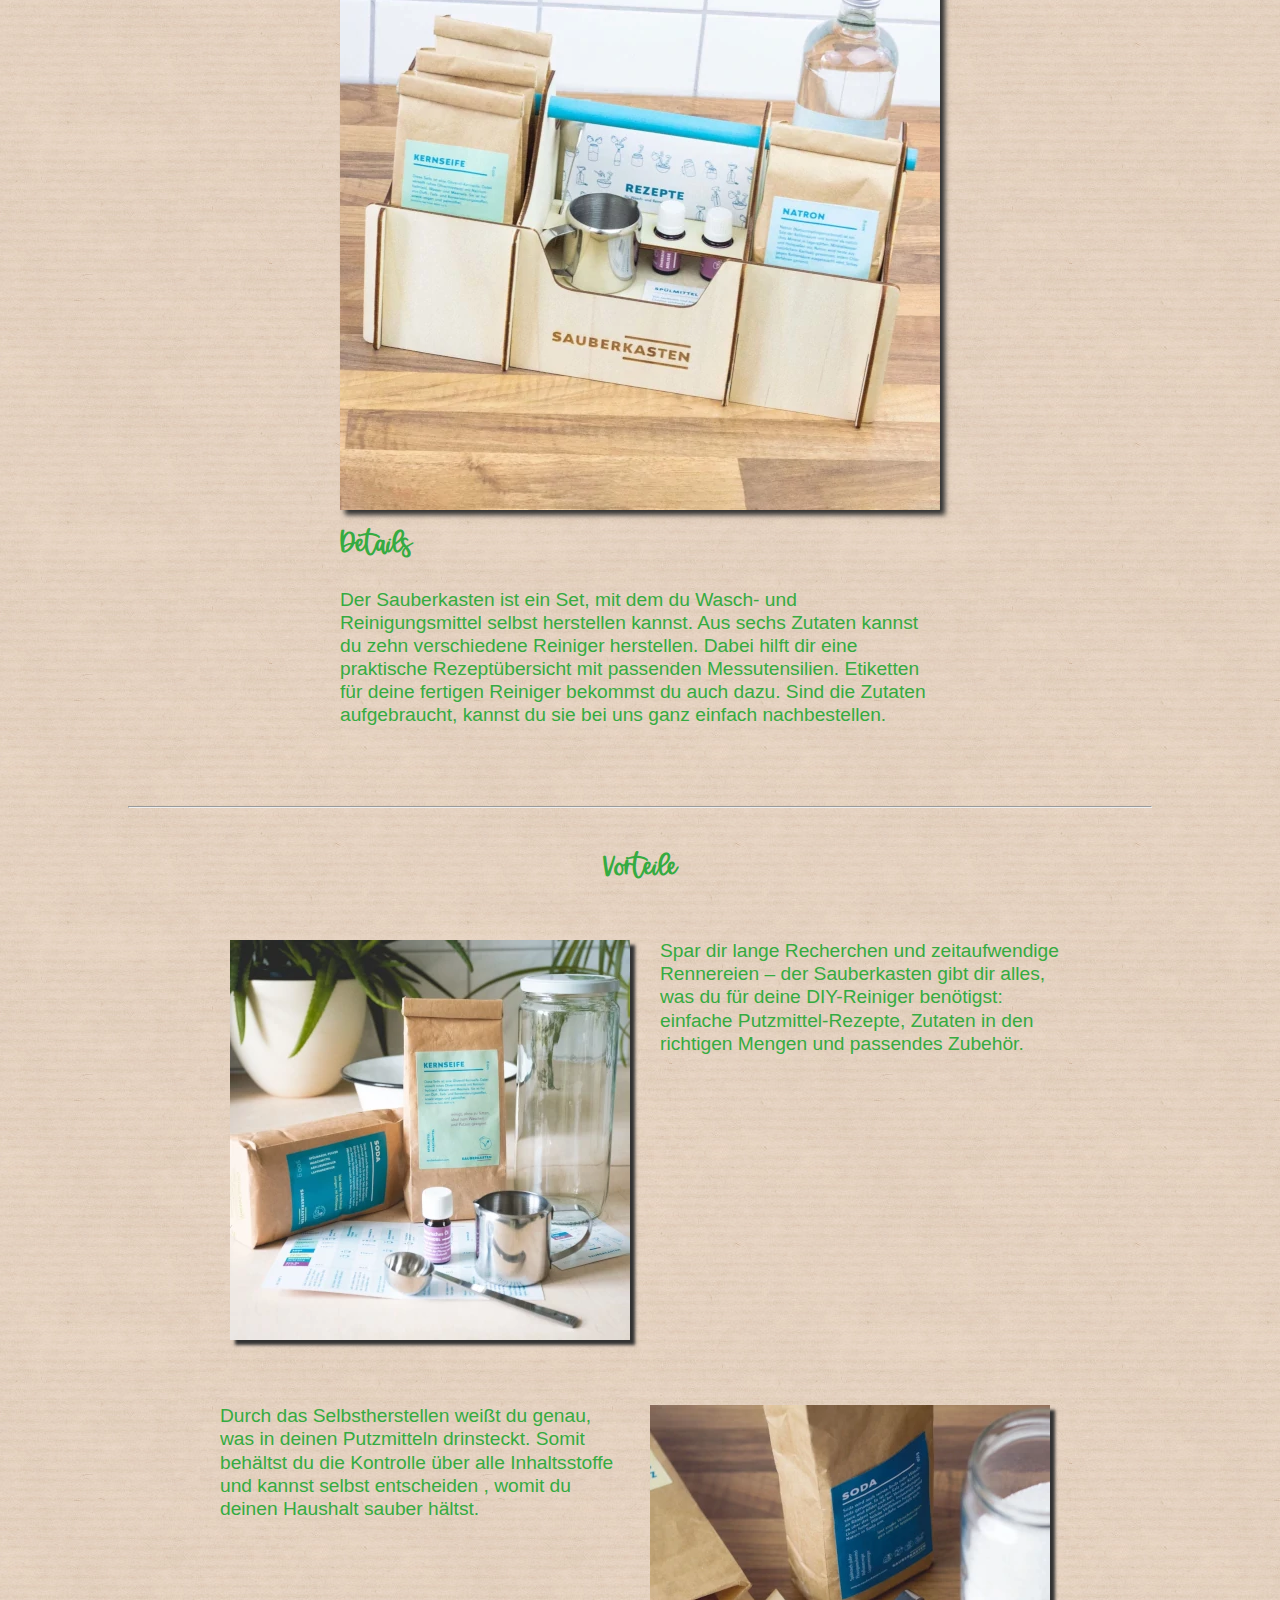
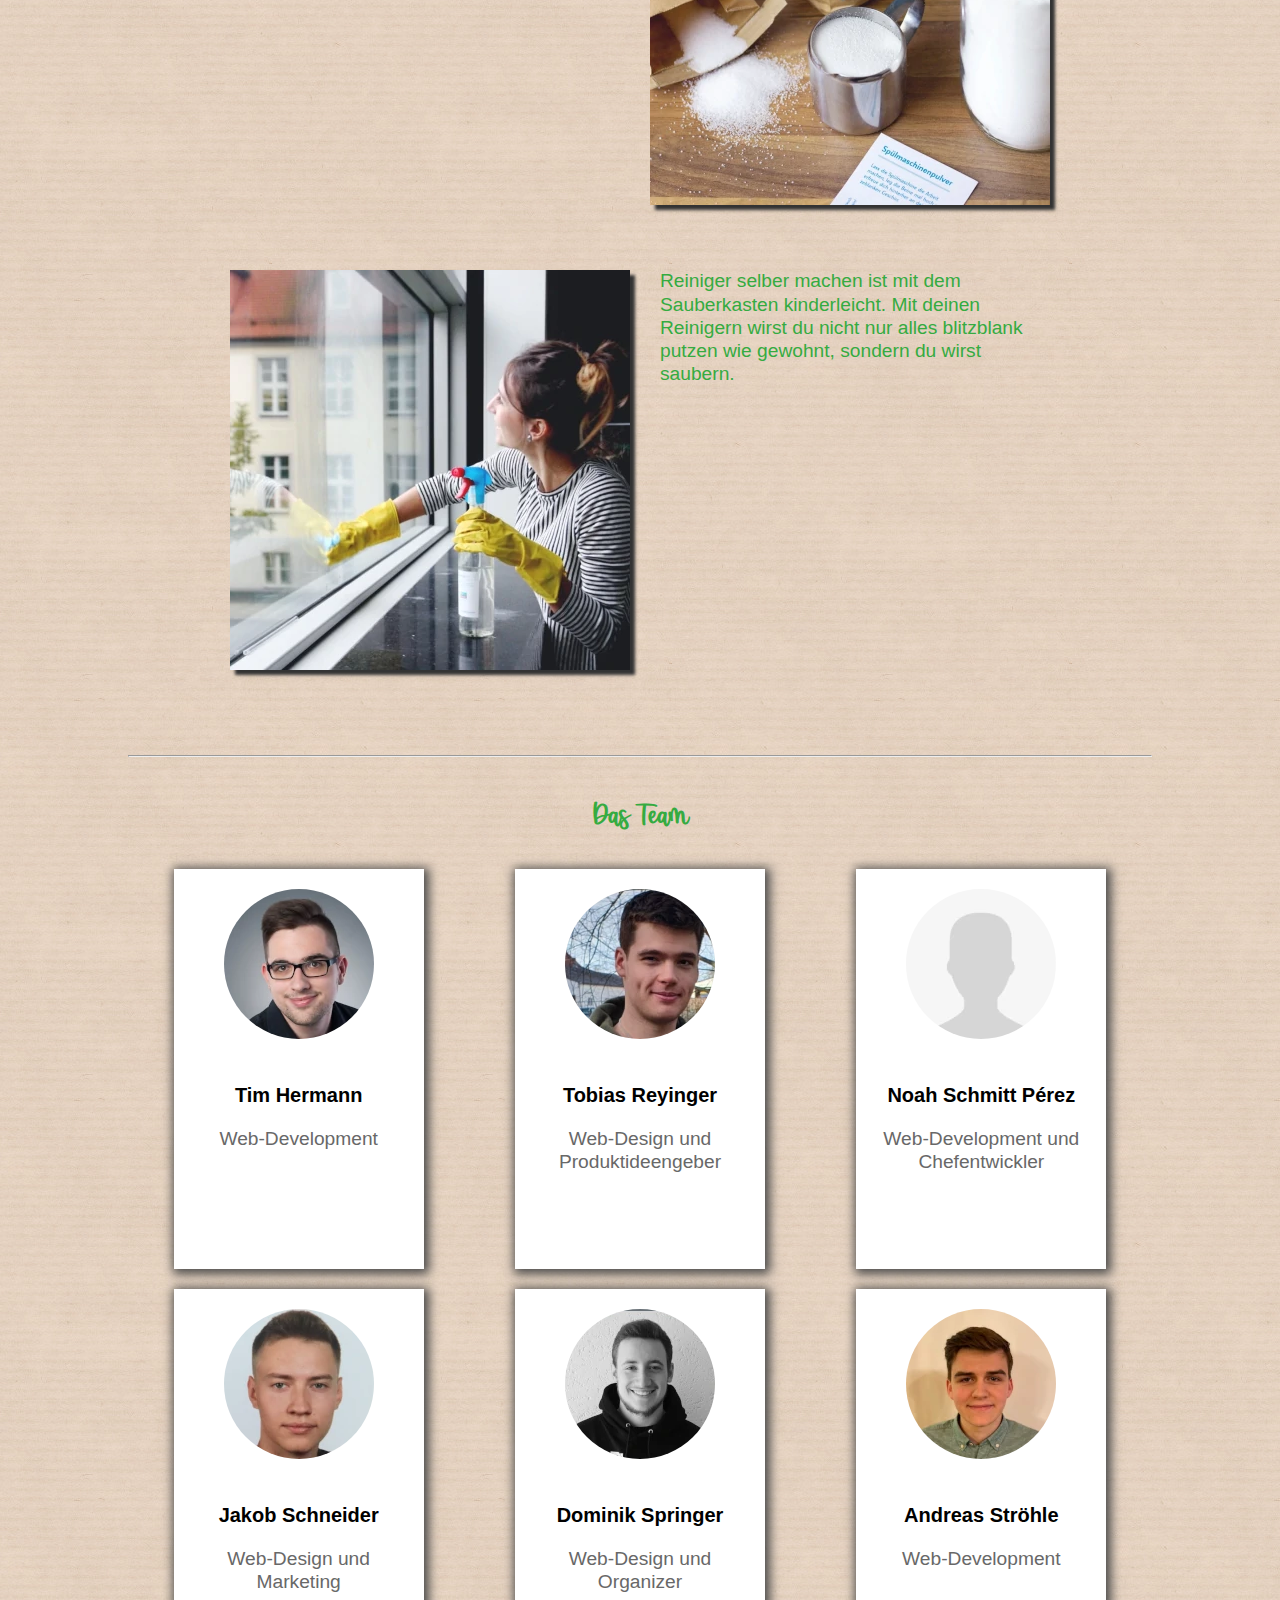
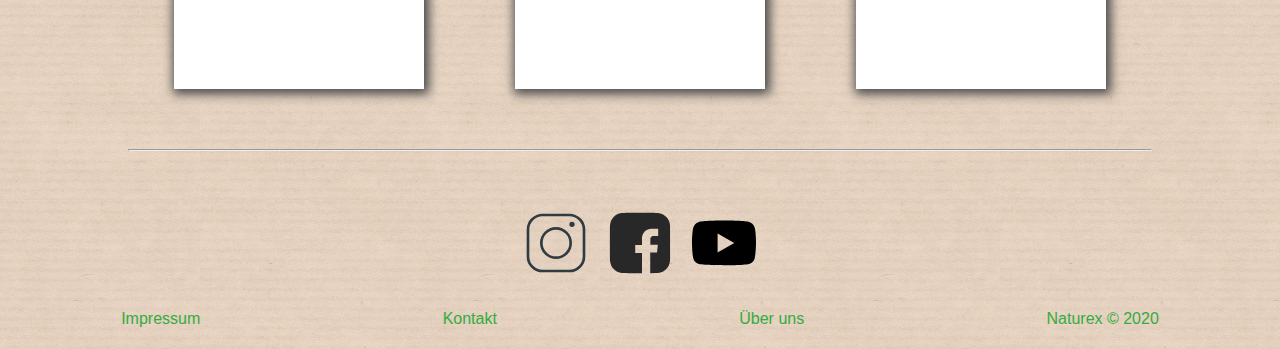
==== commit b1a1a623: "Bilder Datei speedung" ====
--- a/index.html
+++ b/index.html
@@ -4,6 +4,7 @@
     <head>
         <meta charset="UTF-8">
         <meta name="viewport" content="width=device-width, initial-scale=1.0">  <!-- Das der Browser weiß, das Seitenbreite 1 ist.-->
+		<meta name="robots" content="noindex, nofollow" />
         <link rel="stylesheet" href="styles/main.css">  
         <link rel="stylesheet" href="styles/header.css">
         <link rel="stylesheet" href="styles/index.css">
@@ -31,18 +32,18 @@
                 <h2>Unsere Produkte</h2>
                 <div class="products-container">
                     <div class="products-box">
-                        <a href="sites/produkt1.html"><img src="images/product.jpg"></a>
+                        <a href="sites/produkt1.html"><img src="images/product.webp"></a>
                         <h4>Premium</h4>
                         <p>Mit diesem Kasten bist du bestens ausgestattet: Neben Rezeptkarte, Messutensilien und Zutaten für 10 verschiedene Reiniger, erhältst Du einen Ökoschwamm, Gummihandschuhe, einen Edelstahltrichter, eine Dosierpumpe und zwei Sprühaufsätze im praktischen Holzkasten.</p>
                         <a href="sites/produkt1.html"><p>Mehr Erfahren »</p></a>
                     </div>
                     <div class="products-box">
-                        <a href="sites/produkt1.html"><img src="images/product2.jpg"></a>
+                        <a href="sites/produkt1.html"><img src="images/product2.webp"></a>
                         <h4>BasicPro</h4>
                         <p>Du erhältst Rezeptkarte, Messutensilien und Zutaten für alle 10 verschiedene Reiniger im praktischen Holzkasten. Durch ein einfaches Stecksystem kannst Du ihn selbst zusammen- und auseinander bauen.</p>
                         <a href="sites/produkt1.html"><p>Mehr Erfahren »</p></a>
                     </div>                    <div class="products-box">
-                        <a href="sites/produkt1.html"><img src="images/product3.jpg"></a>
+                        <a href="sites/produkt1.html"><img src="images/product3.webp"></a>
                         <h4>Basic</h4>
                         <p>Dieses Set enthält alles, was Du brauchst, um deine eigenen Reiniger zu mischen: Rezeptkarte, Etiketten, Messutensilien und Zutaten für 10 verschiedene Reiniger.</p>
                         <a href="sites/produkt1.html"><p>Mehr Erfahren »</p></a>
--- a/styles/main.css
+++ b/styles/main.css
@@ -19,6 +19,7 @@
 /* header Position und Farbe */
 
 body {
+  background-image: url("images/background.jpg");
   background-image: url("/images/background.jpg");
   background-color: white;
   color: rgb(53, 171, 65);
--- a/styles/index.css
+++ b/styles/index.css
@@ -6,7 +6,7 @@
 .bg {
   margin-top: 10vh;
   margin: 10vh 0 0 0;
-  background: url(/images/waterafall_og.gif) center / cover;
+  background: url(images/waterafall_og.webp) center / cover;
   height: 500px;
   width: auto;
 }
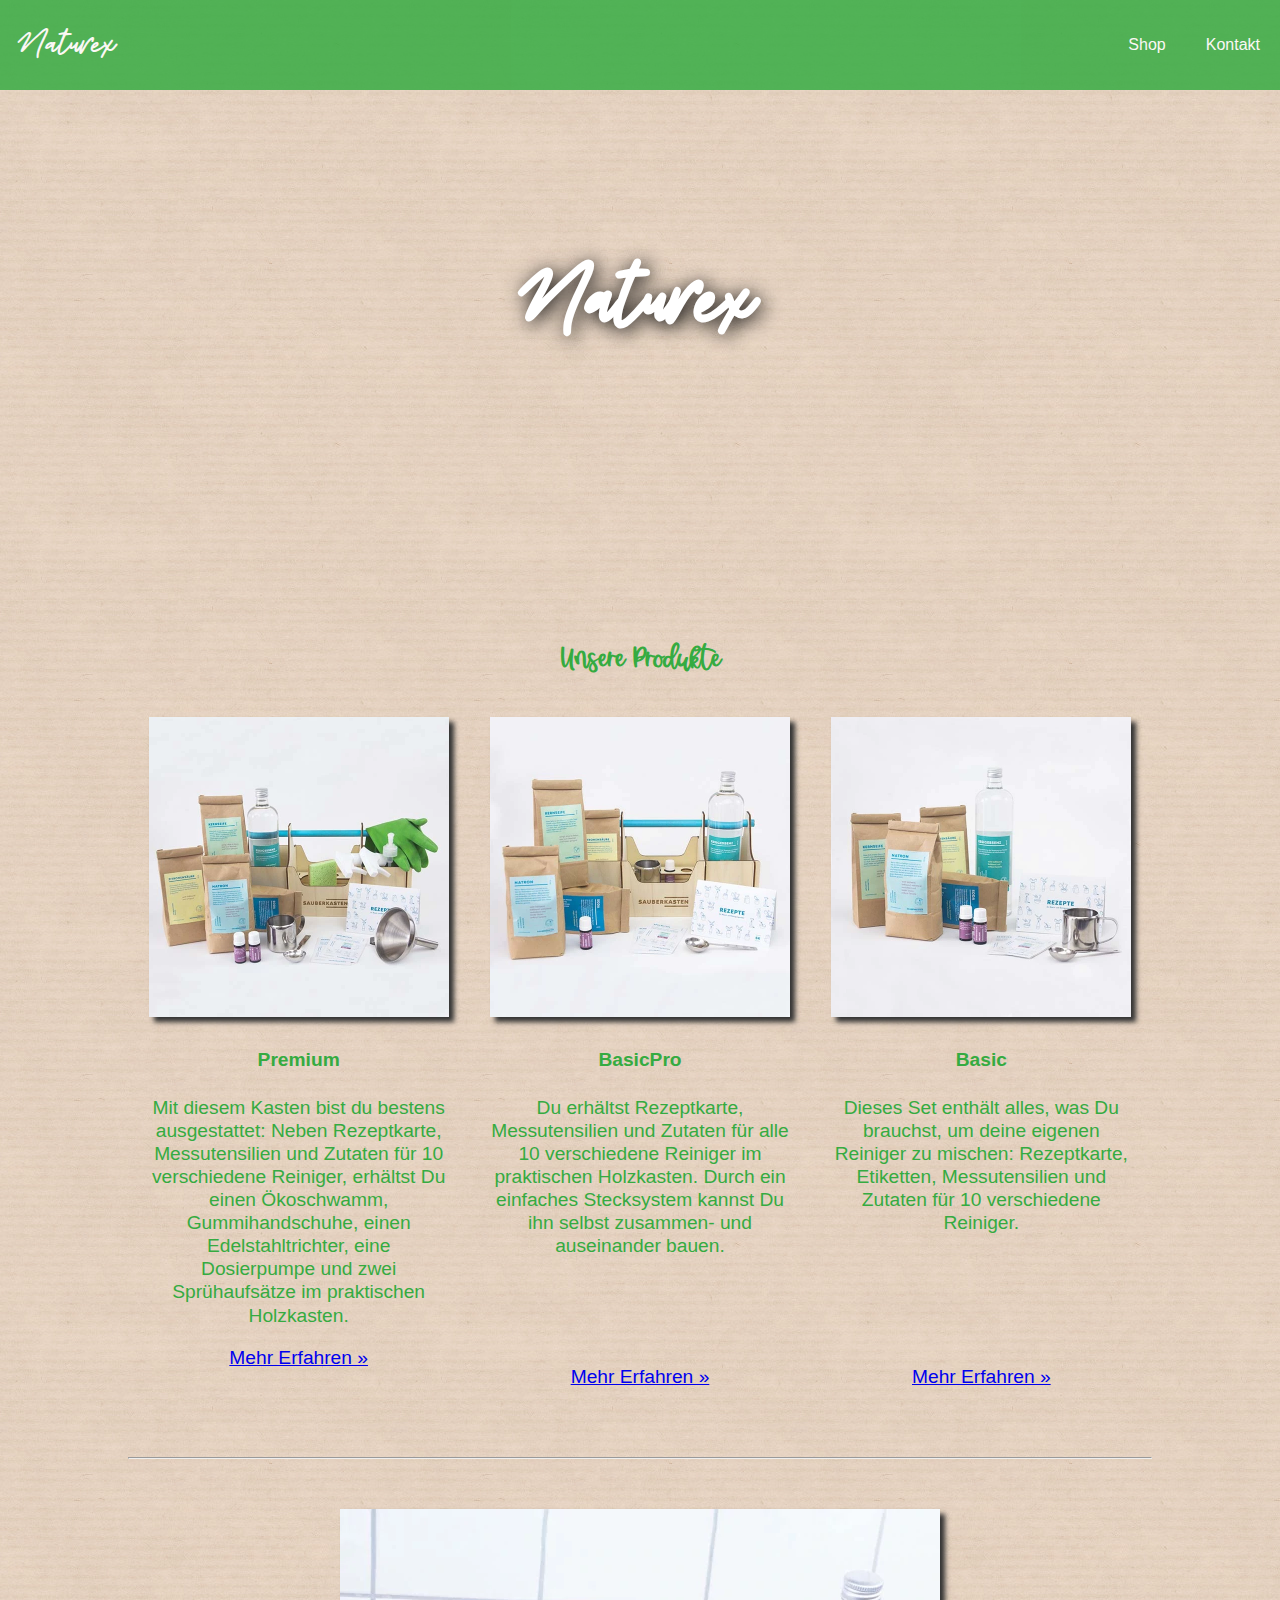
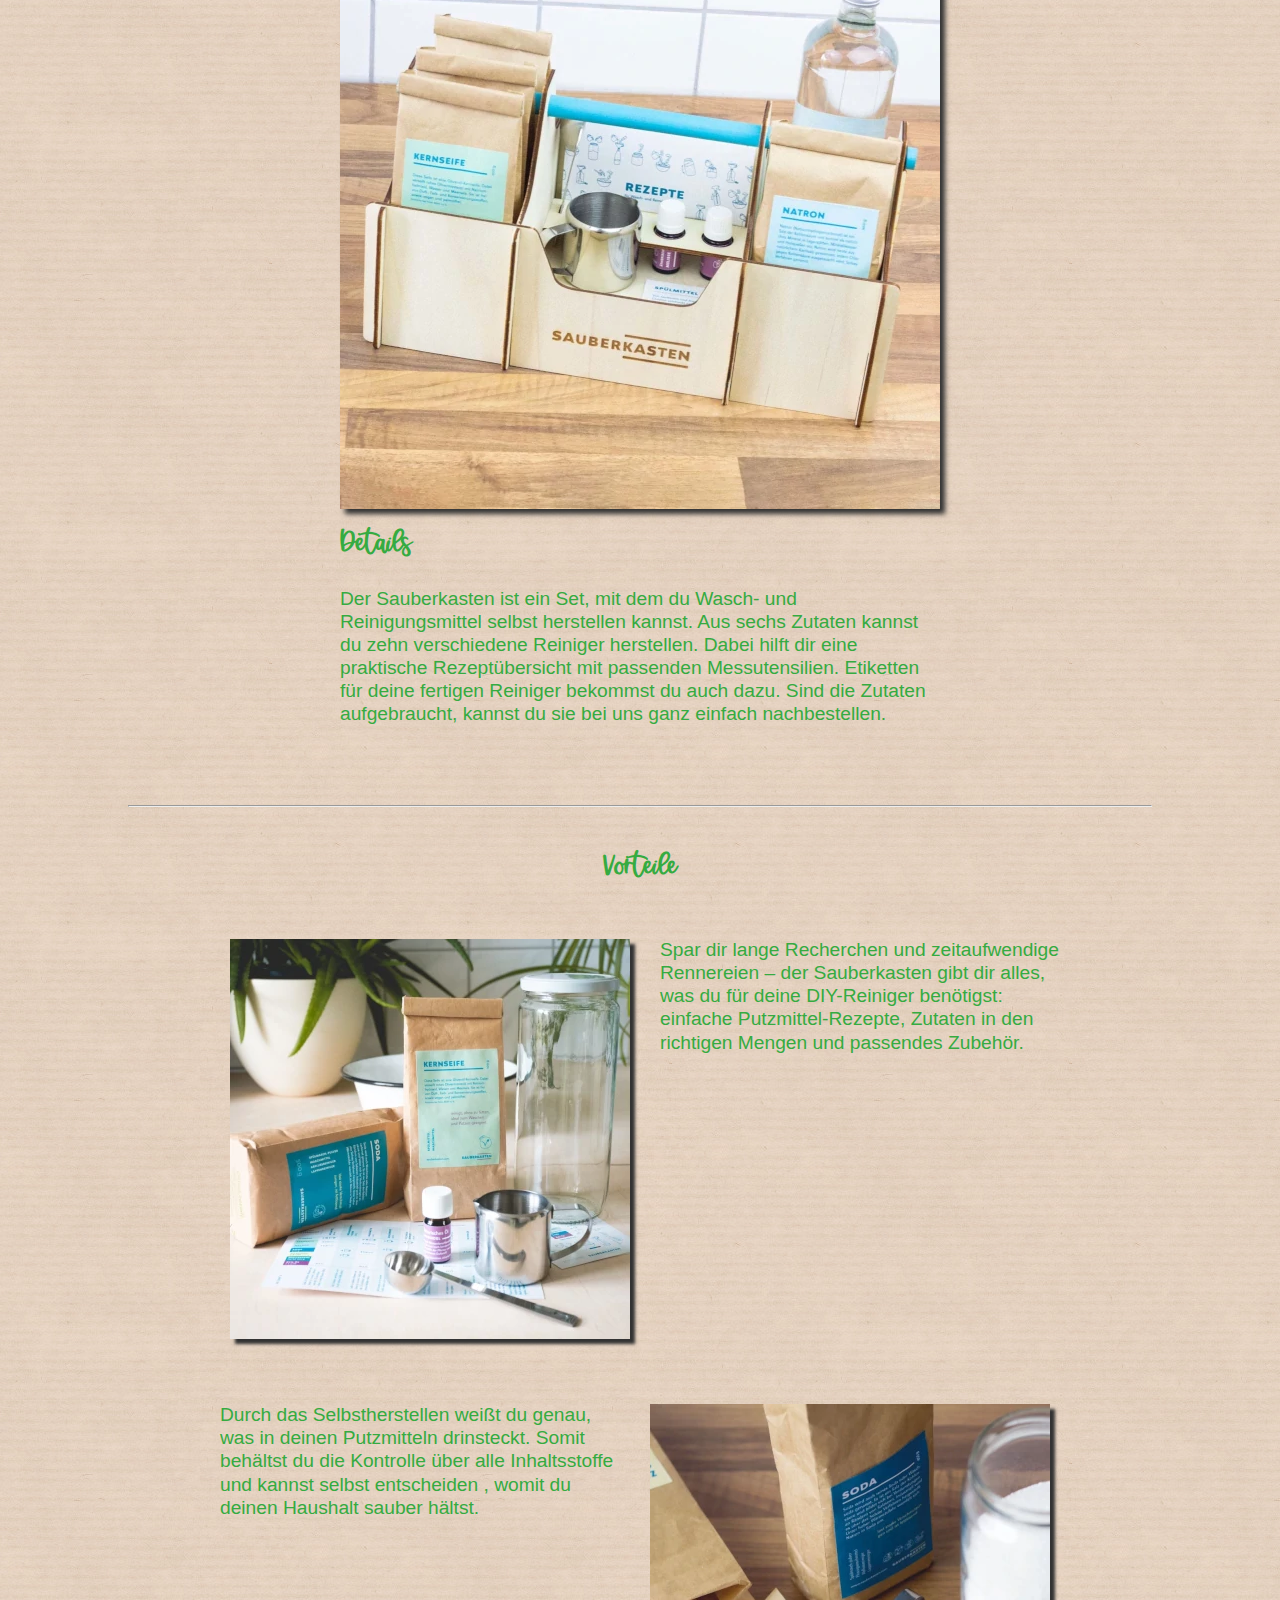
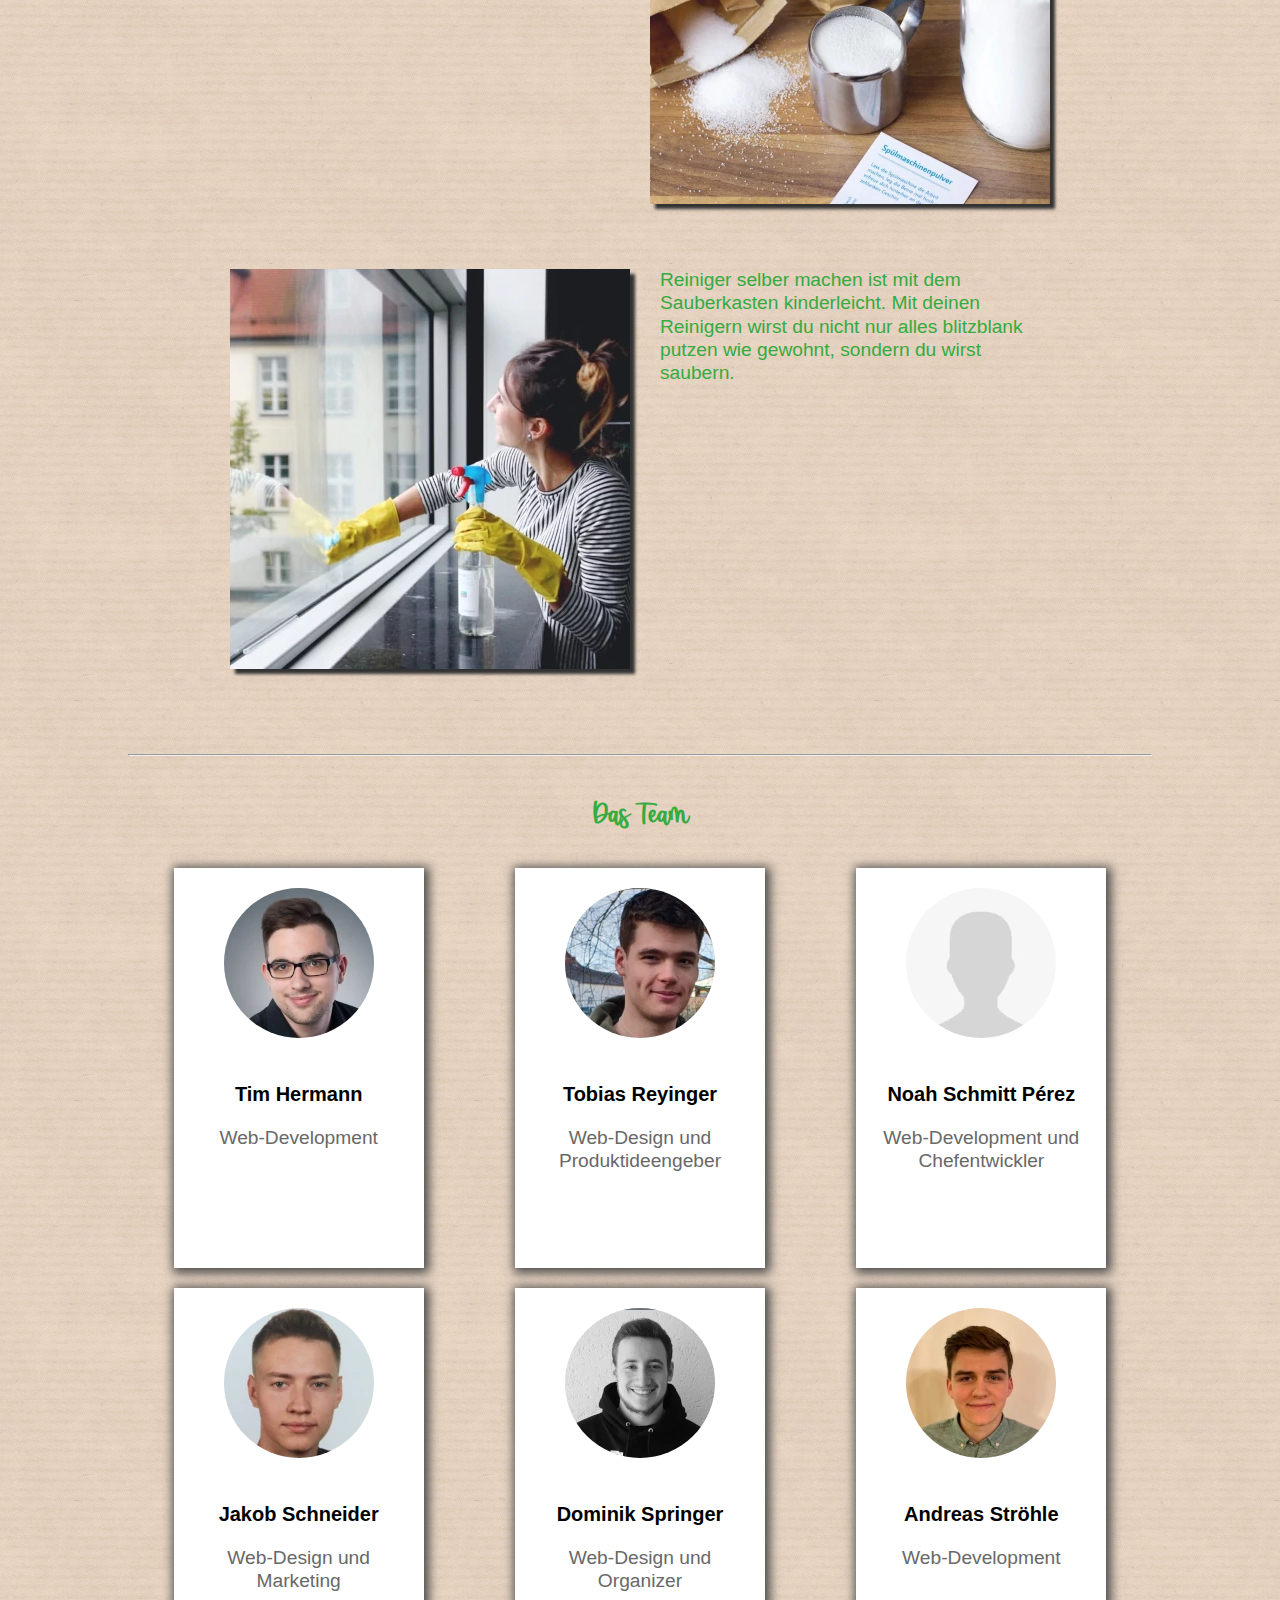
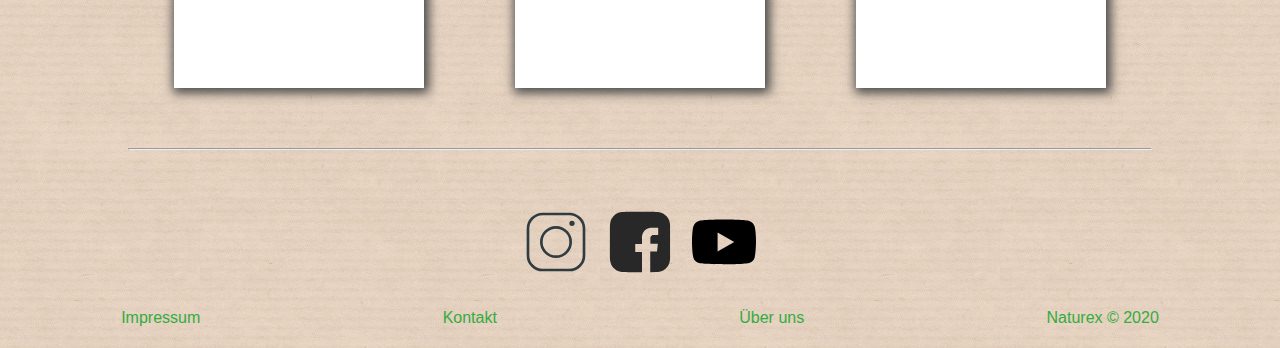
==== commit f551e0a2: "Favicon eingefügt" ====
--- a/index.html
+++ b/index.html
@@ -3,13 +3,14 @@
 
     <head>
         <meta charset="UTF-8">
-        <meta name="viewport" content="width=device-width, initial-scale=1.0">  <!-- Das der Browser weiß, das Seitenbreite 1 ist.-->
+        <meta name="viewport" content="width=device-width, initial-scale=1.0">
 		<meta name="robots" content="noindex, nofollow" />
         <link rel="stylesheet" href="styles/main.css">  
         <link rel="stylesheet" href="styles/header.css">
         <link rel="stylesheet" href="styles/index.css">
 		<link rel="stylesheet" href="styles/footer.css">
         <title>Naturex</title> 
+        <link rel="icon" href="images/favicon.webp" type="image/webp">
     </head>
 
     <body>
@@ -32,21 +33,28 @@
                 <h2>Unsere Produkte</h2>
                 <div class="products-container">
                     <div class="products-box">
-                        <a href="sites/produkt1.html"><img src="images/product.webp"></a>
+                        <a href="sites/produkt1.html#ref1"><img src="images/product.webp"></a>
                         <h4>Premium</h4>
                         <p>Mit diesem Kasten bist du bestens ausgestattet: Neben Rezeptkarte, Messutensilien und Zutaten für 10 verschiedene Reiniger, erhältst Du einen Ökoschwamm, Gummihandschuhe, einen Edelstahltrichter, eine Dosierpumpe und zwei Sprühaufsätze im praktischen Holzkasten.</p>
-                        <a href="sites/produkt1.html"><p>Mehr Erfahren »</p></a>
+                        <a href="sites/produkt1.html#ref1"><p>Mehr Erfahren »</p></a>
                     </div>
                     <div class="products-box">
-                        <a href="sites/produkt1.html"><img src="images/product2.webp"></a>
+                        <a href="sites/produkt1.html#ref2"><img src="images/product2.webp"></a>
                         <h4>BasicPro</h4>
                         <p>Du erhältst Rezeptkarte, Messutensilien und Zutaten für alle 10 verschiedene Reiniger im praktischen Holzkasten. Durch ein einfaches Stecksystem kannst Du ihn selbst zusammen- und auseinander bauen.</p>
-                        <a href="sites/produkt1.html"><p>Mehr Erfahren »</p></a>
+                        <br>    <!--Ich weiß, Herr Kleebauer, es ist unsauber-->
+                        <br>    <!--nur leider hat es in CSS mit "bottom: 0;"-->
+                        <br>    <!--die Seite voll zerschossen-->
+                        <a href="sites/produkt1.html#ref2"><p>Mehr Erfahren »</p></a>
                     </div>                    <div class="products-box">
-                        <a href="sites/produkt1.html"><img src="images/product3.webp"></a>
+                        <a href="sites/produkt1.html#ref3"><img src="images/product3.webp"></a>
                         <h4>Basic</h4>
                         <p>Dieses Set enthält alles, was Du brauchst, um deine eigenen Reiniger zu mischen: Rezeptkarte, Etiketten, Messutensilien und Zutaten für 10 verschiedene Reiniger.</p>
-                        <a href="sites/produkt1.html"><p>Mehr Erfahren »</p></a>
+                        <br>    <!--Also spare ich lieber meine Nerven-->
+                        <br>    <!--und schreibe rechtfertigende Kommentare-->
+                        <br>
+                        <br>
+                        <a href="sites/produkt1.html#ref3"><p>Mehr Erfahren »</p></a>
                     </div>
                 </div>
             </div>
--- a/styles/main.css
+++ b/styles/main.css
@@ -1,12 +1,10 @@
 html {
     font-family: 'Roboto', sans-serif;
     color: rgb(53, 171, 65);
-    /*text-shadow: 2px 2px 4px black;*/
-    max-width: 100%; /*UNBEDINT Für handy anpassen*/
 }
 
 main {
-  margin: 0 10%; /*muss für kleine screens angepasst werden*/
+  margin: 0 10%;
   font-size: 120%;
   line-height: 120%;
 }
--- a/styles/index.css
+++ b/styles/index.css
@@ -46,6 +46,7 @@
 }
 .products-box {
   width: 300px;
+  height: 670px;
   margin: 20px;
 }
 
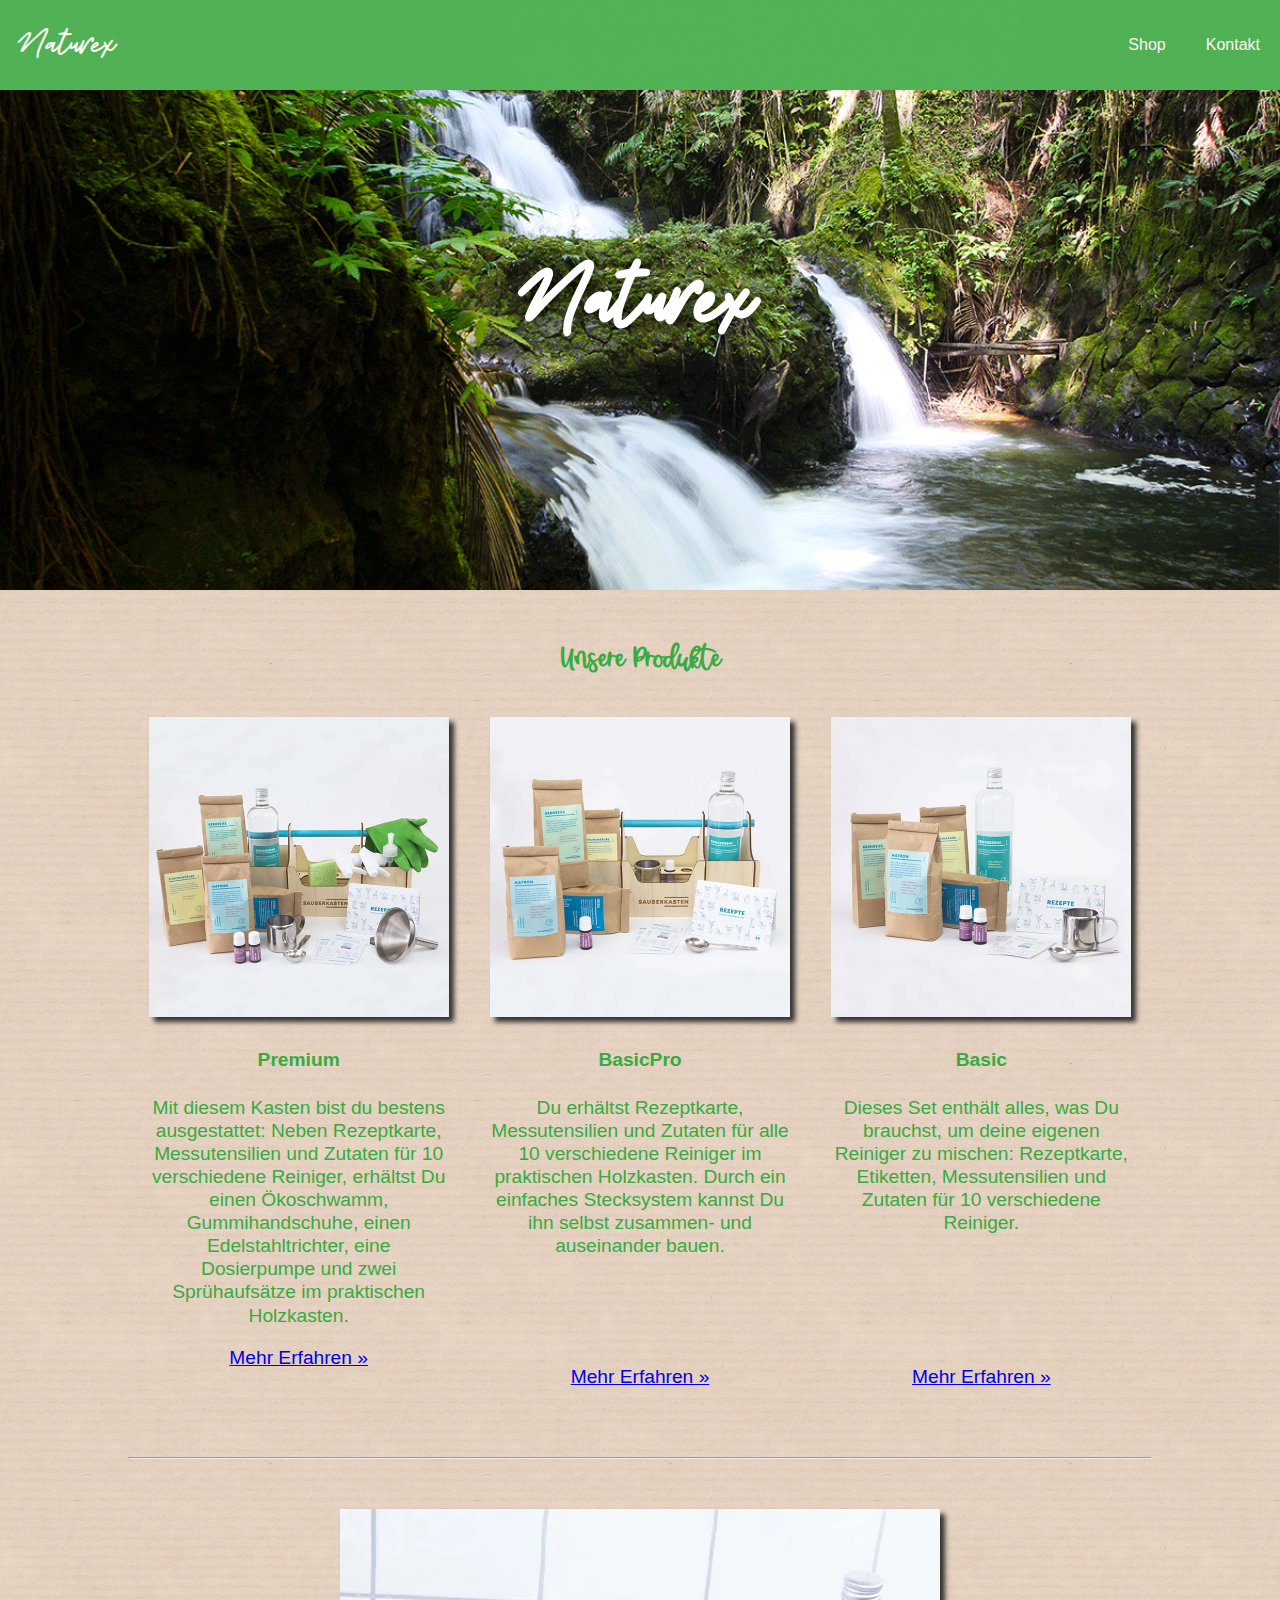
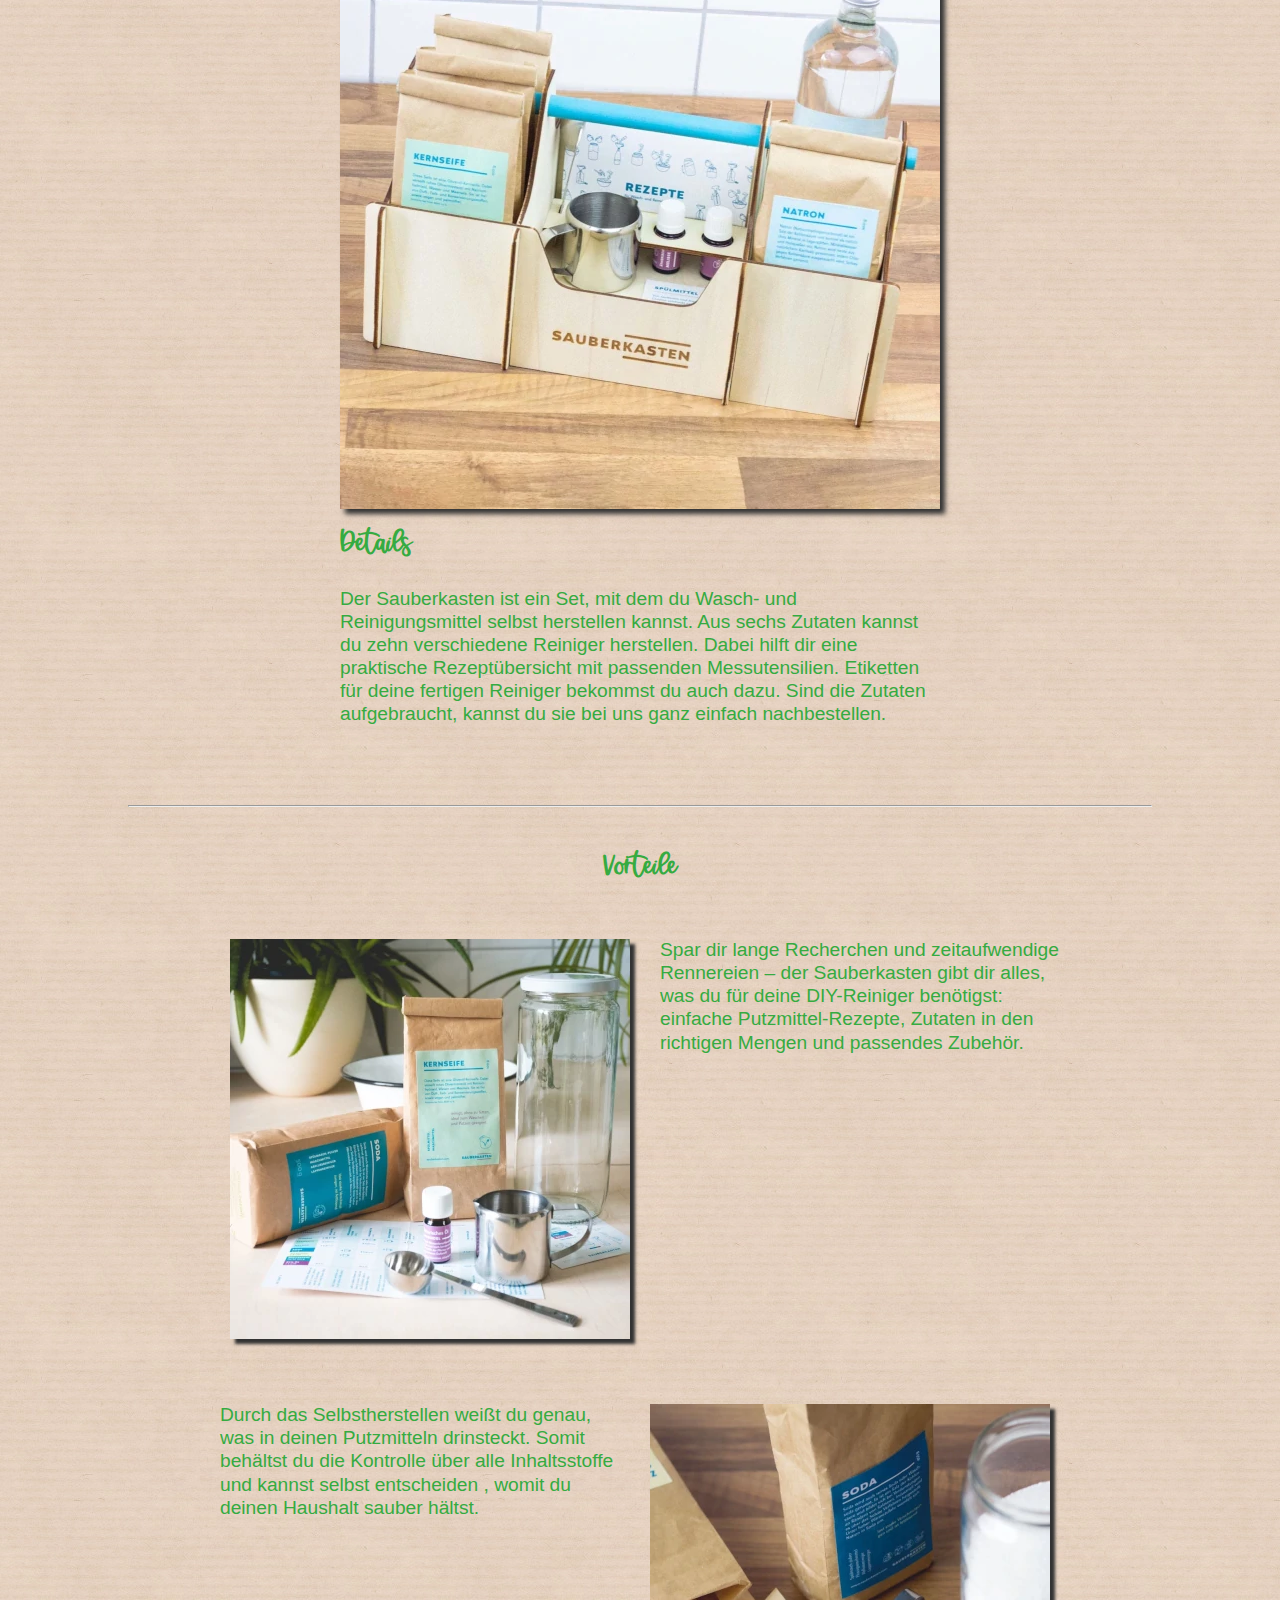
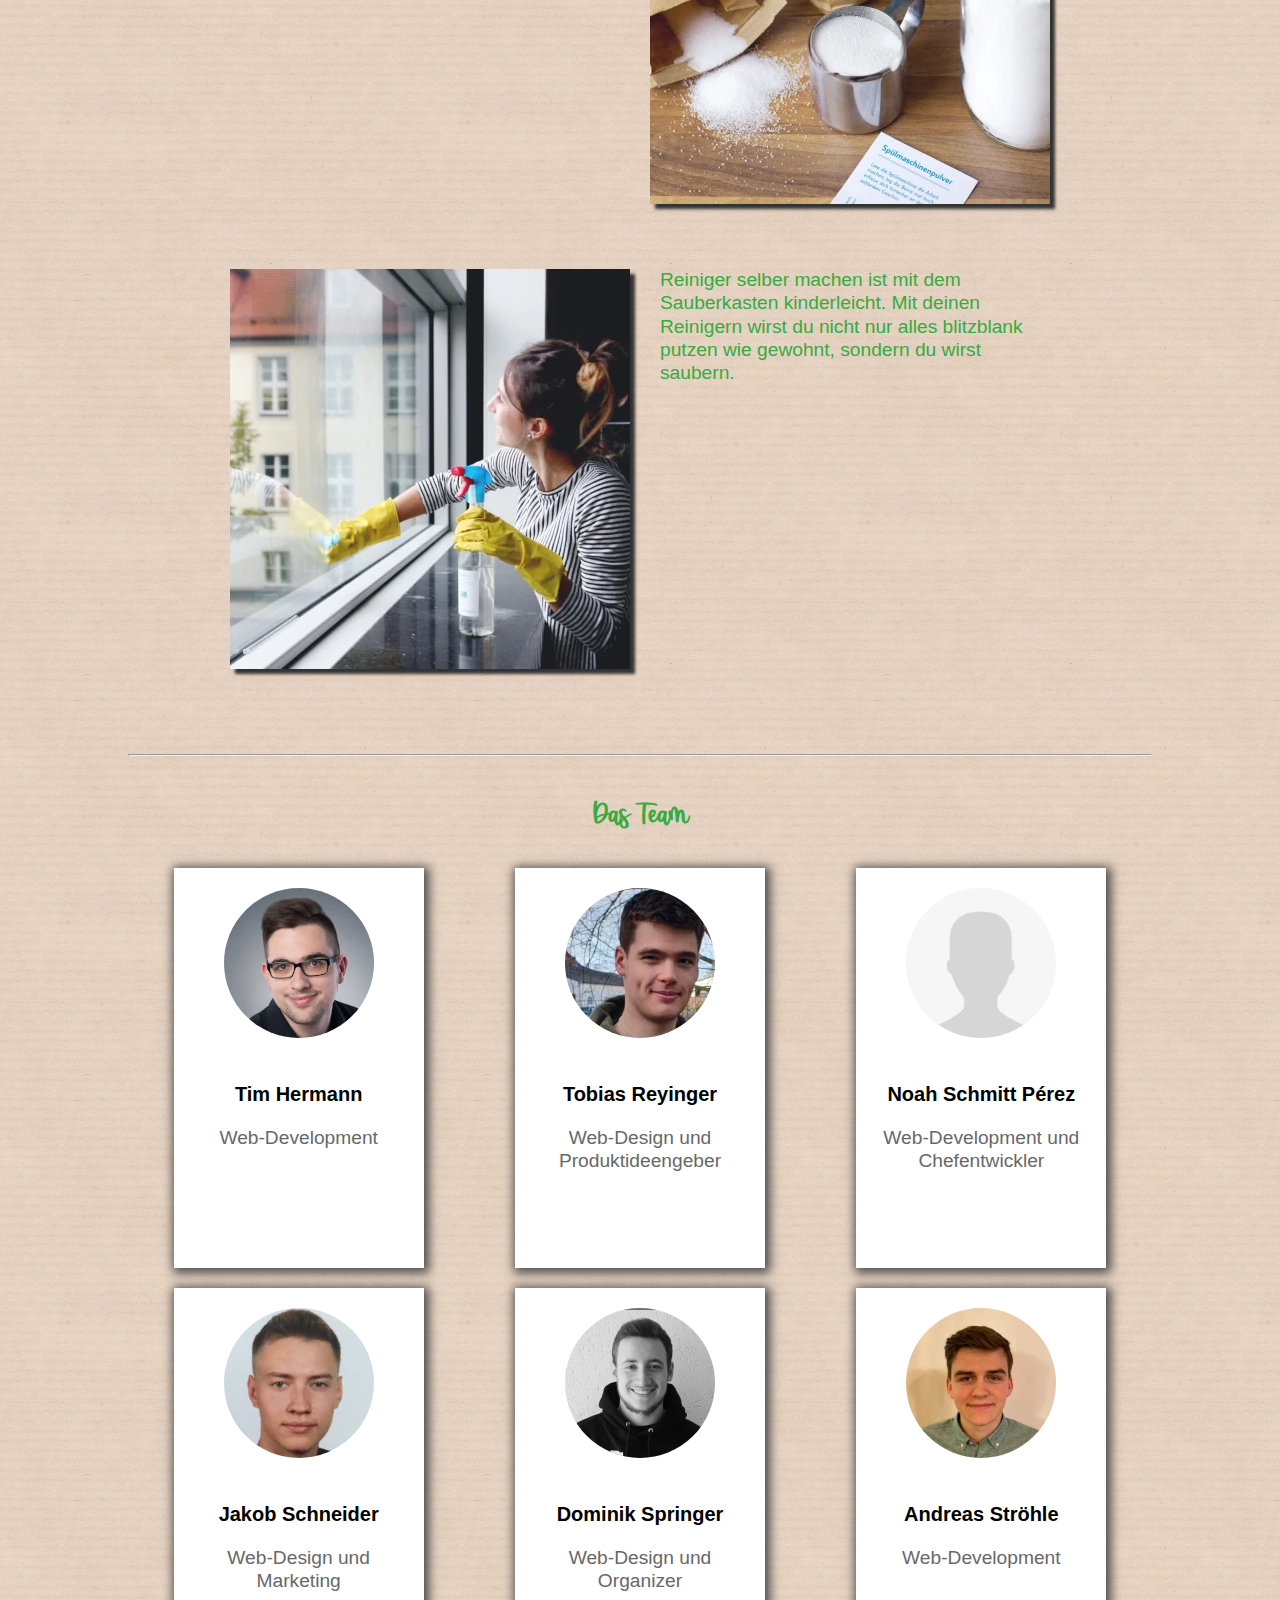
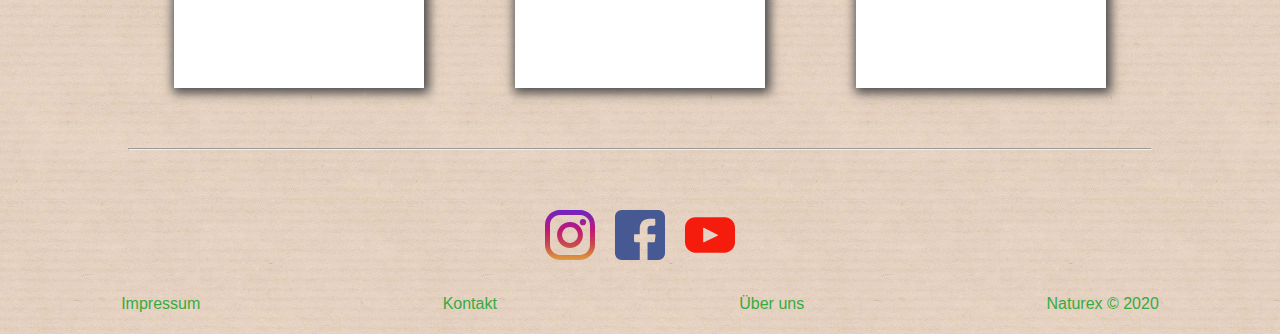
==== commit 2eb16565: "New SVGs" ====
--- a/index.html
+++ b/index.html
@@ -186,25 +186,69 @@
             <hr>
 
         </main>
-
-        <footer id="fusszeile">
-				
-				<div class="socials">
-					<a href="https://www.instagram.com/naturexgruppe?igshid=xt855sblavp4"><svg class="icons-svg" width="64" height="64"><?xml version="1.0" ?><svg viewBox="0 0 24 24" xmlns="http://www.w3.org/2000/svg"><title/><g id="Instagram"><g data-name="&lt;Group&gt;" id="_Group_"><rect data-name="&lt;Path&gt;" height="21" id="_Path_" rx="5.48" ry="5.48" style="fill:none;stroke:#303c42;stroke-linecap:round;stroke-linejoin:round" width="21" x="1.5" y="1.5"/><circle cx="12" cy="12" data-name="&lt;Path&gt;" id="_Path_2" r="5.5" style="fill:none;stroke:#303c42;stroke-linecap:round;stroke-linejoin:round"/><circle cx="18" cy="5" data-name="&lt;Path&gt;" id="_Path_3" r="0.5" style="fill:none;stroke:#303c42;stroke-linecap:round;stroke-linejoin:round"/></g></g></svg></svg></a>
-					<a href="https://m.facebook.com/home.php"><svg class="icons-svg" width="64" height="64"><?xml version="1.0" ?><svg data-name="Layer 1" id="Layer_1" viewBox="0 0 500 500" xmlns="http://www.w3.org/2000/svg"><defs><style>.cls-1{fill:#282828;}</style></defs><title/><path class="cls-1" d="M484.85,124.75a144.17,144.17,0,0,0-2.32-25.29c-1.94-10.19-4.67-20.12-9.55-29.33A101.85,101.85,0,0,0,453.39,44a97.14,97.14,0,0,0-42.76-24.4c-14.83-4-30-4.84-45.21-4.82a.46.46,0,0,1-.09-.23H134.59c0,.08,0,.16,0,.23-8.65.16-17.32.09-25.92,1.16A123.46,123.46,0,0,0,81,22.15,97.48,97.48,0,0,0,44.25,46.27,97.15,97.15,0,0,0,19.68,89.18c-3.94,14.72-4.8,29.73-4.82,44.85L14.7,365.7v0c.28,10.45.37,21,2.13,31.36,1.87,11,4.54,21.71,9.64,31.69A101.36,101.36,0,0,0,54.77,463a91.92,91.92,0,0,0,28.31,15.35c15.12,4.88,30.72,6.75,46.55,6.84,9.88.06,19.74.31,29.62.27,35.45-.15,70.89,0,106.34,0V328.22H212.71V265H265.6V219.7s-3.82-75.25,70.34-81.25h56.16v57.25h-40.9S333.76,199,331,215.34v48.53h58.35l-6.54,60.53H329.94v161q22.27-.11,44.55-.38a169.3,169.3,0,0,0,28.23-3A95.61,95.61,0,0,0,450,459c15.78-14.08,26.43-31.3,31.24-52.09,3.15-13.59,3.93-27.38,4.07-41.21v-2.76C485.3,361.87,484.89,127.84,484.85,124.75Z"/></svg></a>
-					<a href="https://m.youtube.com/channel/UCnW5NKzqNoeKpvl3gJm-N-Q"><svg class="icons-svg" width="64" height="64"><?xml version="1.0" ?><!DOCTYPE svg  PUBLIC '-//W3C//DTD SVG 1.1//EN'  'http://www.w3.org/Graphics/SVG/1.1/DTD/svg11.dtd'><svg height="100%" style="fill-rule:evenodd;clip-rule:evenodd;stroke-linejoin:round;stroke-miterlimit:2;" version="1.1" viewBox="0 0 512 512" width="100%" xml:space="preserve" xmlns="http://www.w3.org/2000/svg" xmlns:serif="http://www.serif.com/" xmlns:xlink="http://www.w3.org/1999/xlink"><path d="M501.303,132.765c-5.887,-22.03 -23.235,-39.377 -45.265,-45.265c-39.932,-10.7 -200.038,-10.7 -200.038,-10.7c0,0 -160.107,0 -200.039,10.7c-22.026,5.888 -39.377,23.235 -45.264,45.265c-10.697,39.928 -10.697,123.238 -10.697,123.238c0,0 0,83.308 10.697,123.232c5.887,22.03 23.238,39.382 45.264,45.269c39.932,10.696 200.039,10.696 200.039,10.696c0,0 160.106,0 200.038,-10.696c22.03,-5.887 39.378,-23.239 45.265,-45.269c10.696,-39.924 10.696,-123.232 10.696,-123.232c0,0 0,-83.31 -10.696,-123.238Zm-296.506,200.039l0,-153.603l133.019,76.802l-133.019,76.801Z" style="fill-rule:nonzero;"/></svg></a>
-				</div>	
-				
-				
-				<ul class="inhalt">
-					<li class="inhalt-schrift"><a href="sites/Impressum.html">Impressum</a></li>
-					<li class="inhalt-schrift"><a href="sites/kontakt.html">Kontakt</a></li>
-					<li class="inhalt-schrift"><a href="sites/about.html">Über uns</a></li>
-					<li class="inhalt-schrift">Naturex © 2020</li>
-				</ul>
-				
-			
-		</footer>
-        
+	    <footer id="fusszeile">
+
+		<div class="socials">
+		    <a href="https://www.instagram.com/naturexgruppe?igshid=xt855sblavp4">
+			<svg class="icons-svg" version="1.1" id="Layer_1" xmlns="http://www.w3.org/2000/svg"
+			    xmlns:xlink="http://www.w3.org/1999/xlink" x="0px" y="0px" viewBox="0 0 551.034 551.034"
+			    style="enable-background:new 0 0 551.034 551.034;" xml:space="preserve">
+			    <g id="XMLID_13_">
+				<linearGradient id="XMLID_2_" gradientUnits="userSpaceOnUse" x1="275.517" y1="4.5714"
+				    x2="275.517" y2="549.7202" gradientTransform="matrix(1 0 0 -1 0 554)">
+				    <stop offset="0" style="stop-color:#E09B3D" />
+				    <stop offset="0.3" style="stop-color:#C74C4D" />
+				    <stop offset="0.6" style="stop-color:#C21975" />
+				    <stop offset="1" style="stop-color:#7024C4" />
+				</linearGradient>
+				<path id="XMLID_17_" style="fill:url(#XMLID_2_);"
+				    d="M386.878,0H164.156C73.64,0,0,73.64,0,164.156v222.722 c0,90.516,73.64,164.156,164.156,164.156h222.722c90.516,0,164.156-73.64,164.156-164.156V164.156 C551.033,73.64,477.393,0,386.878,0z M495.6,386.878c0,60.045-48.677,108.722-108.722,108.722H164.156 c-60.045,0-108.722-48.677-108.722-108.722V164.156c0-60.046,48.677-108.722,108.722-108.722h222.722 c60.045,0,108.722,48.676,108.722,108.722L495.6,386.878L495.6,386.878z" />
+				<linearGradient id="XMLID_3_" gradientUnits="userSpaceOnUse" x1="275.517" y1="4.5714"
+				    x2="275.517" y2="549.7202" gradientTransform="matrix(1 0 0 -1 0 554)">
+				    <stop offset="0" style="stop-color:#E09B3D" />
+				    <stop offset="0.3" style="stop-color:#C74C4D" />
+				    <stop offset="0.6" style="stop-color:#C21975" />
+				    <stop offset="1" style="stop-color:#7024C4" />
+				</linearGradient>
+				<path id="XMLID_81_" style="fill:url(#XMLID_3_);"
+				    d="M275.517,133C196.933,133,133,196.933,133,275.516 s63.933,142.517,142.517,142.517S418.034,354.1,418.034,275.516S354.101,133,275.517,133z M275.517,362.6 c-48.095,0-87.083-38.988-87.083-87.083s38.989-87.083,87.083-87.083c48.095,0,87.083,38.988,87.083,87.083 C362.6,323.611,323.611,362.6,275.517,362.6z" />
+				<linearGradient id="XMLID_4_" gradientUnits="userSpaceOnUse" x1="418.306" y1="4.5714"
+				    x2="418.306" y2="549.7202" gradientTransform="matrix(1 0 0 -1 0 554)">
+				    <stop offset="0" style="stop-color:#E09B3D" />
+				    <stop offset="0.3" style="stop-color:#C74C4D" />
+				    <stop offset="0.6" style="stop-color:#C21975" />
+				    <stop offset="1" style="stop-color:#7024C4" />
+				</linearGradient>
+				<circle id="XMLID_83_" style="fill:url(#XMLID_4_);" cx="418.306" cy="134.072" r="34.149" />
+			    </g>
+			</svg>
+		    </a>
+		    <a href="https://m.facebook.com/home.php">
+			<svg class="icons-svg" version="1.1" id="Layer_1" xmlns="http://www.w3.org/2000/svg"
+			    xmlns:xlink="http://www.w3.org/1999/xlink" x="0px" y="0px" viewBox="0 0 408.788 408.788"
+			    style="enable-background:new 0 0 408.788 408.788;" xml:space="preserve">
+			    <path style="fill:#475993;"
+				d="M353.701,0H55.087C24.665,0,0.002,24.662,0.002,55.085v298.616c0,30.423,24.662,55.085,55.085,55.085 h147.275l0.251-146.078h-37.951c-4.932,0-8.935-3.988-8.954-8.92l-0.182-47.087c-0.019-4.959,3.996-8.989,8.955-8.989h37.882 v-45.498c0-52.8,32.247-81.55,79.348-81.55h38.65c4.945,0,8.955,4.009,8.955,8.955v39.704c0,4.944-4.007,8.952-8.95,8.955 l-23.719,0.011c-25.615,0-30.575,12.172-30.575,30.035v39.389h56.285c5.363,0,9.524,4.683,8.892,10.009l-5.581,47.087 c-0.534,4.506-4.355,7.901-8.892,7.901h-50.453l-0.251,146.078h87.631c30.422,0,55.084-24.662,55.084-55.084V55.085 C408.786,24.662,384.124,0,353.701,0z" />
+			</svg>
+		    </a>
+		    <a href="https://m.youtube.com/channel/UCnW5NKzqNoeKpvl3gJm-N-Q">
+			<svg class="icons-svg" version="1.1" id="Layer_1" xmlns="http://www.w3.org/2000/svg"
+			    xmlns:xlink="http://www.w3.org/1999/xlink" x="0px" y="0px" viewBox="0 0 461.001 461.001"
+			    style="enable-background:new 0 0 461.001 461.001;" xml:space="preserve">
+			    <path style="fill:#F61C0D;"
+				d="M365.257,67.393H95.744C42.866,67.393,0,110.259,0,163.137v134.728 c0,52.878,42.866,95.744,95.744,95.744h269.513c52.878,0,95.744-42.866,95.744-95.744V163.137 C461.001,110.259,418.135,67.393,365.257,67.393z M300.506,237.056l-126.06,60.123c-3.359,1.602-7.239-0.847-7.239-4.568V168.607 c0-3.774,3.982-6.22,7.348-4.514l126.06,63.881C304.363,229.873,304.298,235.248,300.506,237.056z" />
+			</svg>
+		    </a>
+		</div>
+
+
+		<ul class="inhalt">
+		    <li class="inhalt-schrift"><a href="sites/Impressum.html">Impressum</a></li>
+		    <li class="inhalt-schrift"><a href="sites/kontakt.html">Kontakt</a></li>
+		    <li class="inhalt-schrift"><a href="sites/about.html">Über uns</a></li>
+		    <li class="inhalt-schrift">Naturex © 2020</li>
+		</ul>
+
+	    </footer>
     </body>
 </html>
--- a/styles/main.css
+++ b/styles/main.css
@@ -17,8 +17,7 @@
 /* header Position und Farbe */
 
 body {
-  background-image: url("images/background.jpg");
-  background-image: url("/images/background.jpg");
+  background-image: url("../images/background.webp");
   background-color: white;
   color: rgb(53, 171, 65);
   margin: 0;
--- a/styles/index.css
+++ b/styles/index.css
@@ -6,7 +6,7 @@
 .bg {
   margin-top: 10vh;
   margin: 10vh 0 0 0;
-  background: url(images/waterafall_og.webp) center / cover;
+  background: url(../images/waterfall_og.webp) center / cover;
   height: 500px;
   width: auto;
 }
--- a/styles/footer.css
+++ b/styles/footer.css
@@ -37,10 +37,7 @@
 	}
 }
 
-#fusszeile .socials img{
+.icons-svg{
+	height: 50px;
 	margin: 10px;
 }
-
-.icons-svg{
-	margin: 10px;
-}
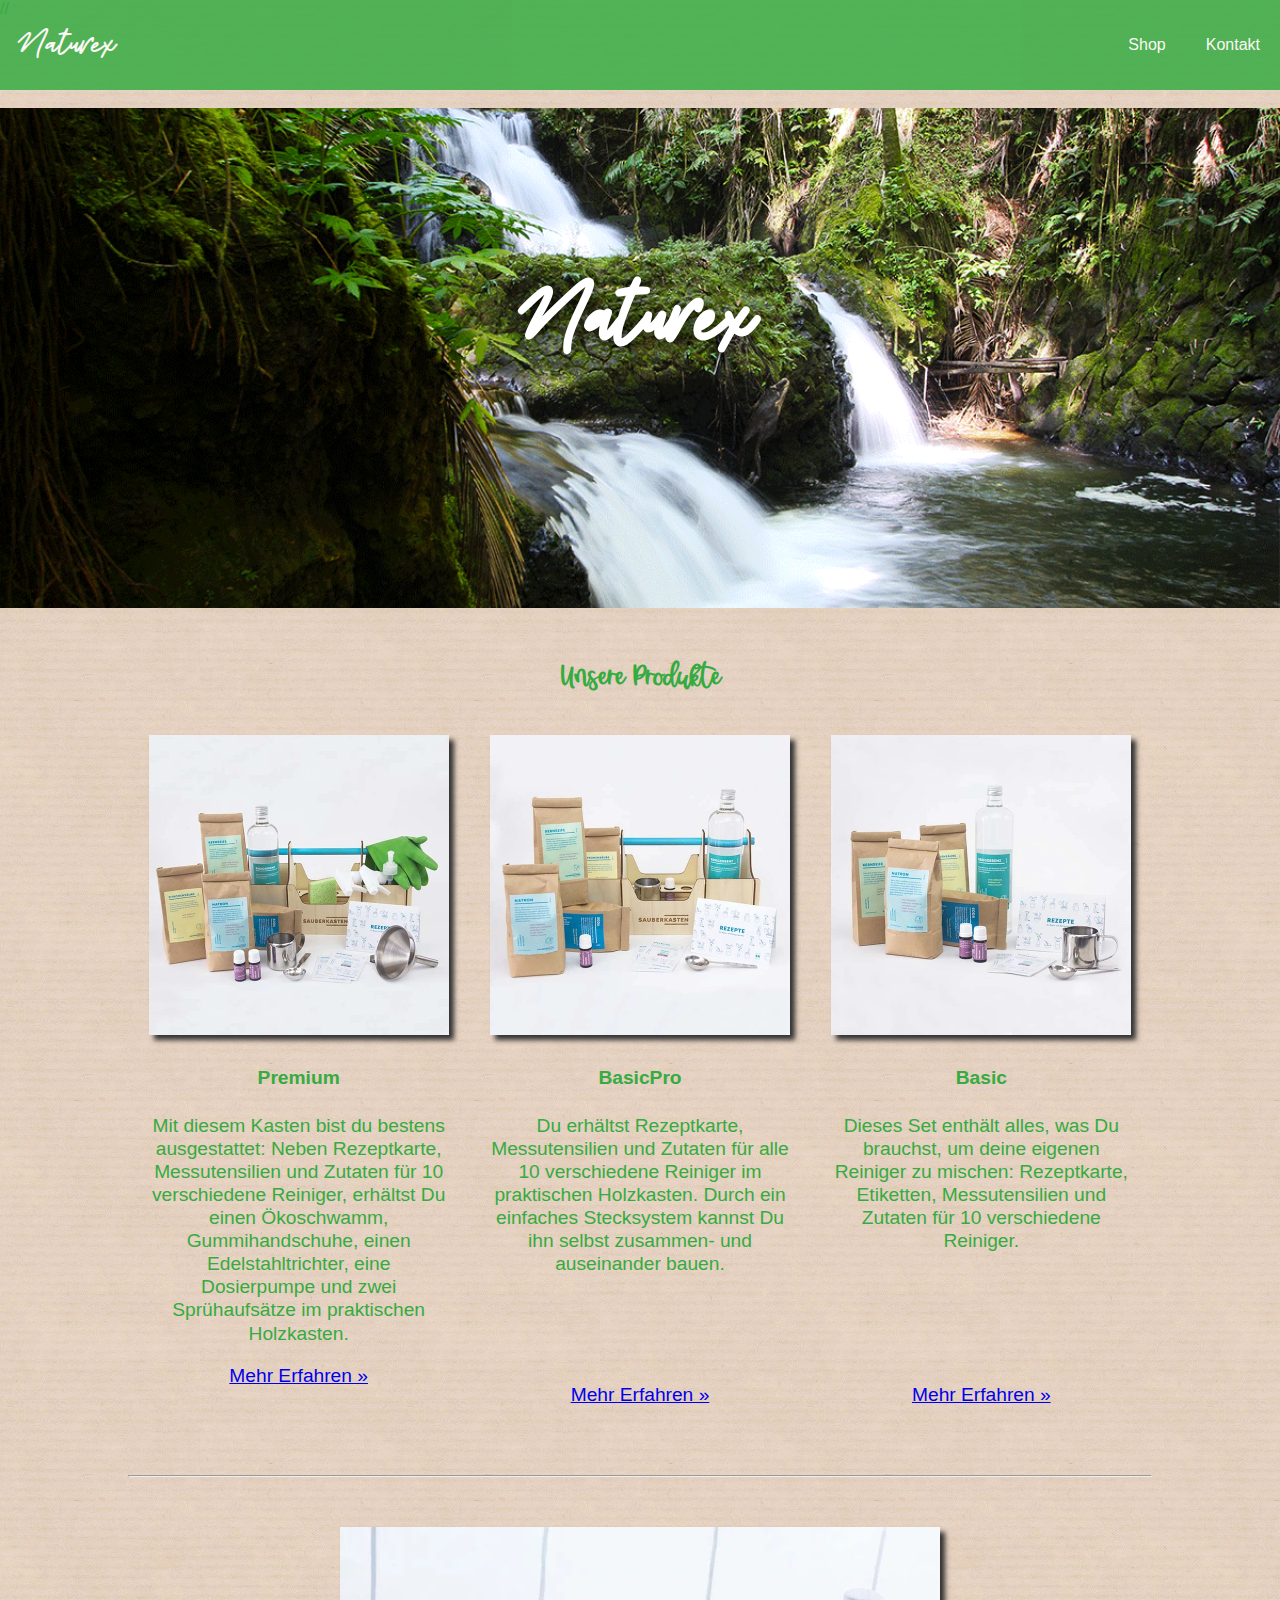
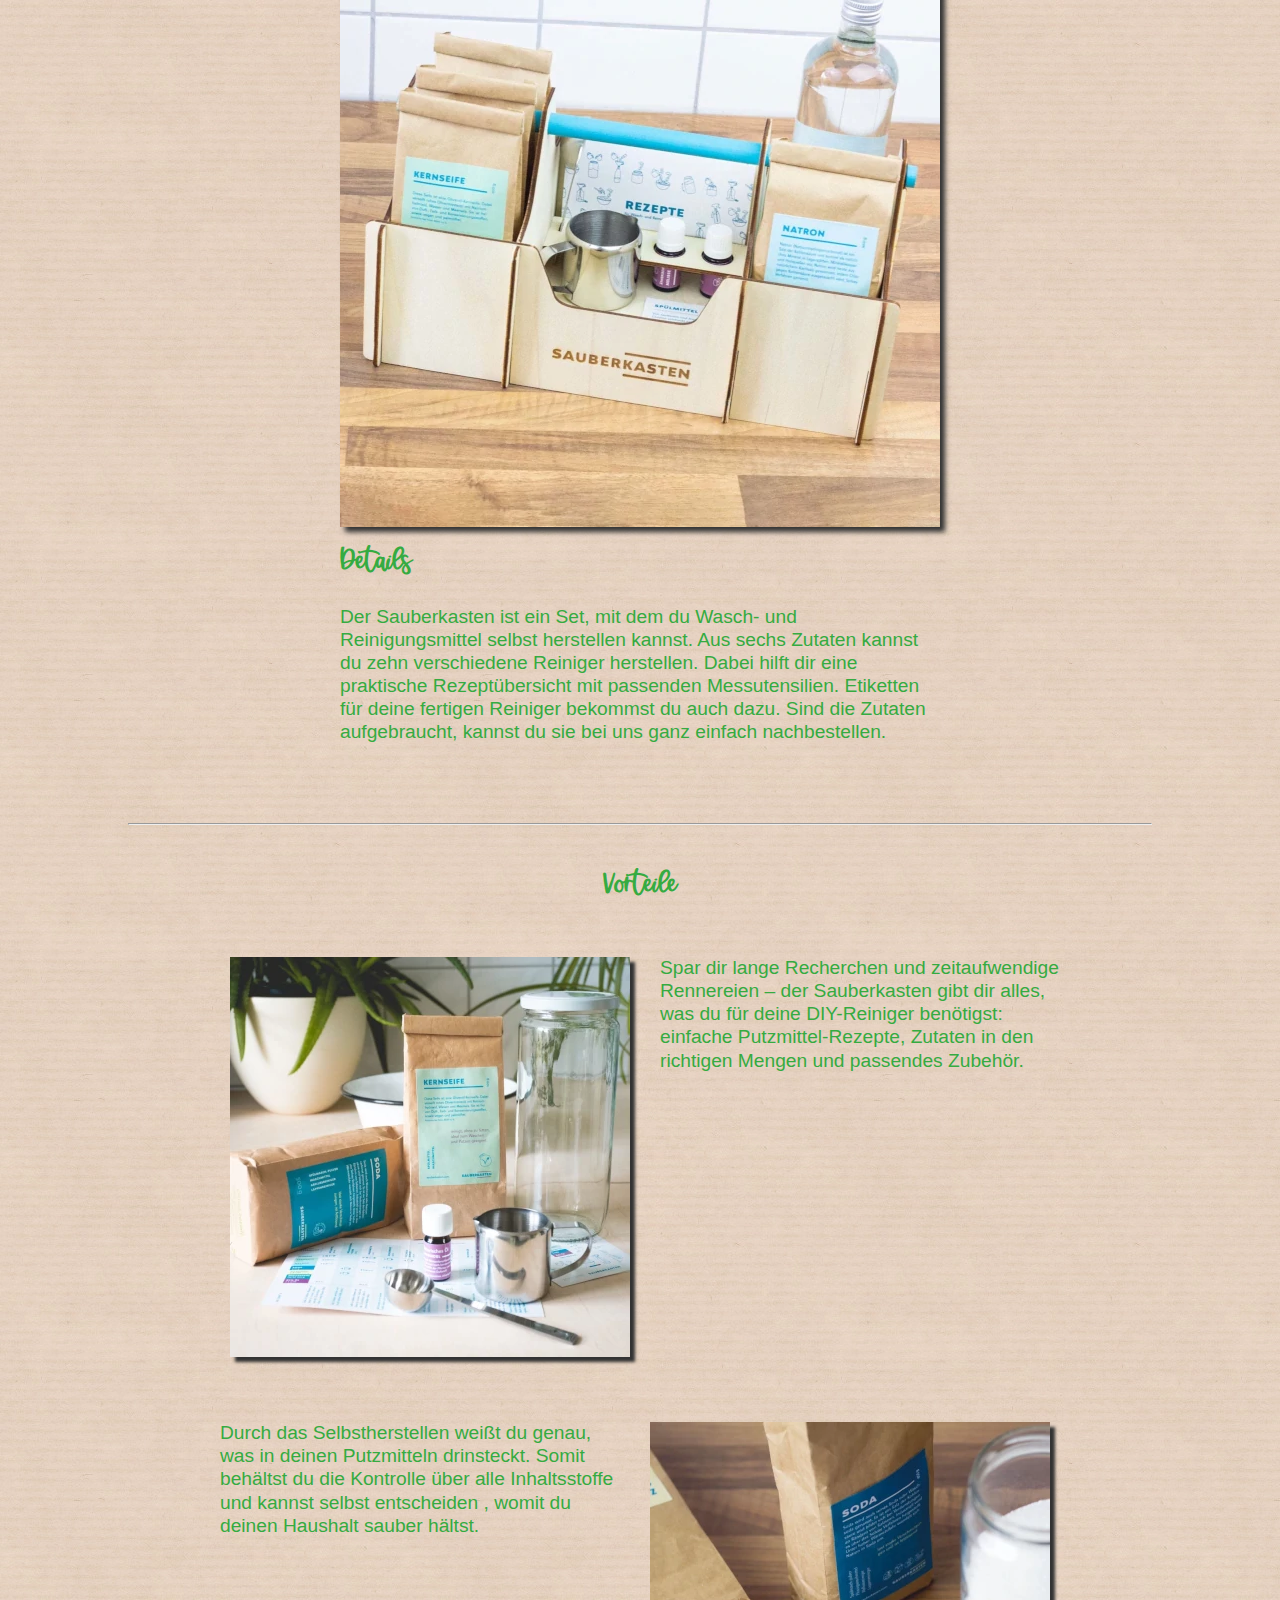
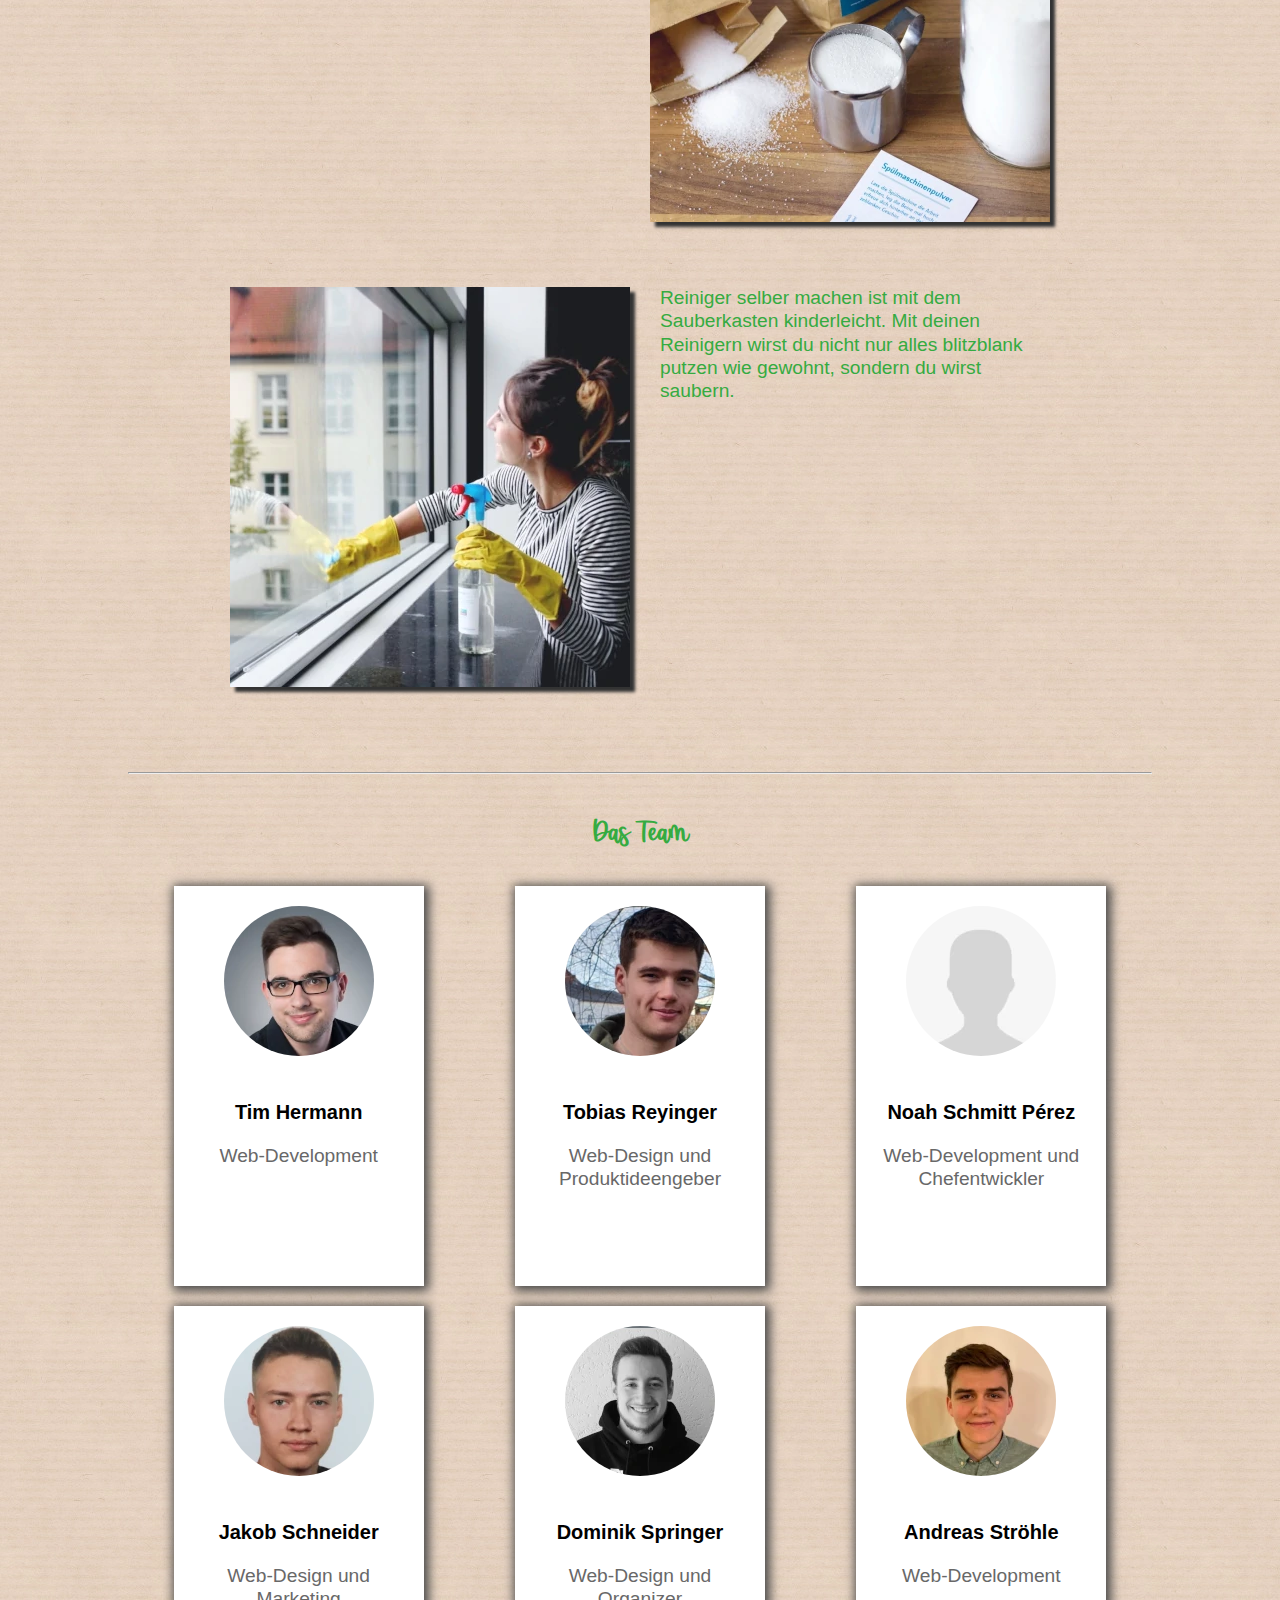
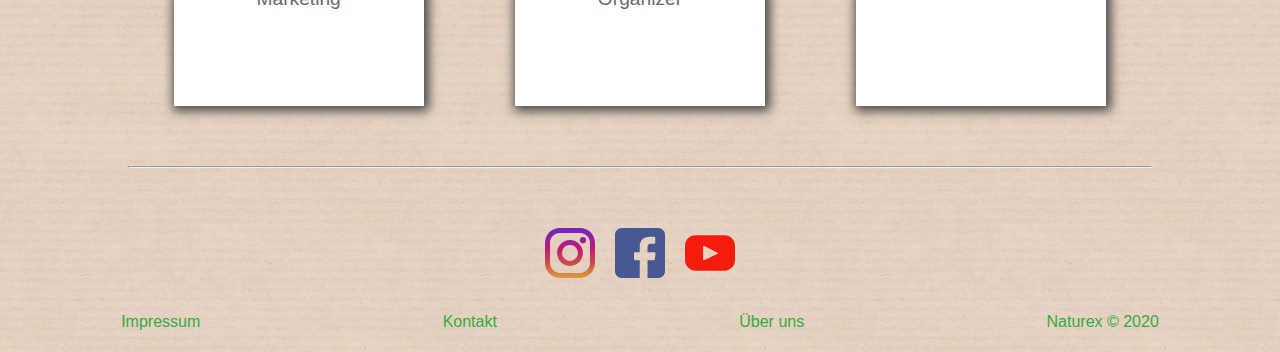
==== commit ea5694f9: "Main style.css option hinzugefügt" ====
--- a/index.html
+++ b/index.html
@@ -5,6 +5,7 @@
         <meta charset="UTF-8">
         <meta name="viewport" content="width=device-width, initial-scale=1.0">
 		<meta name="robots" content="noindex, nofollow" />
+	//<link rel="stylesheet" href="style.css">
         <link rel="stylesheet" href="styles/main.css">  
         <link rel="stylesheet" href="styles/header.css">
         <link rel="stylesheet" href="styles/index.css">
